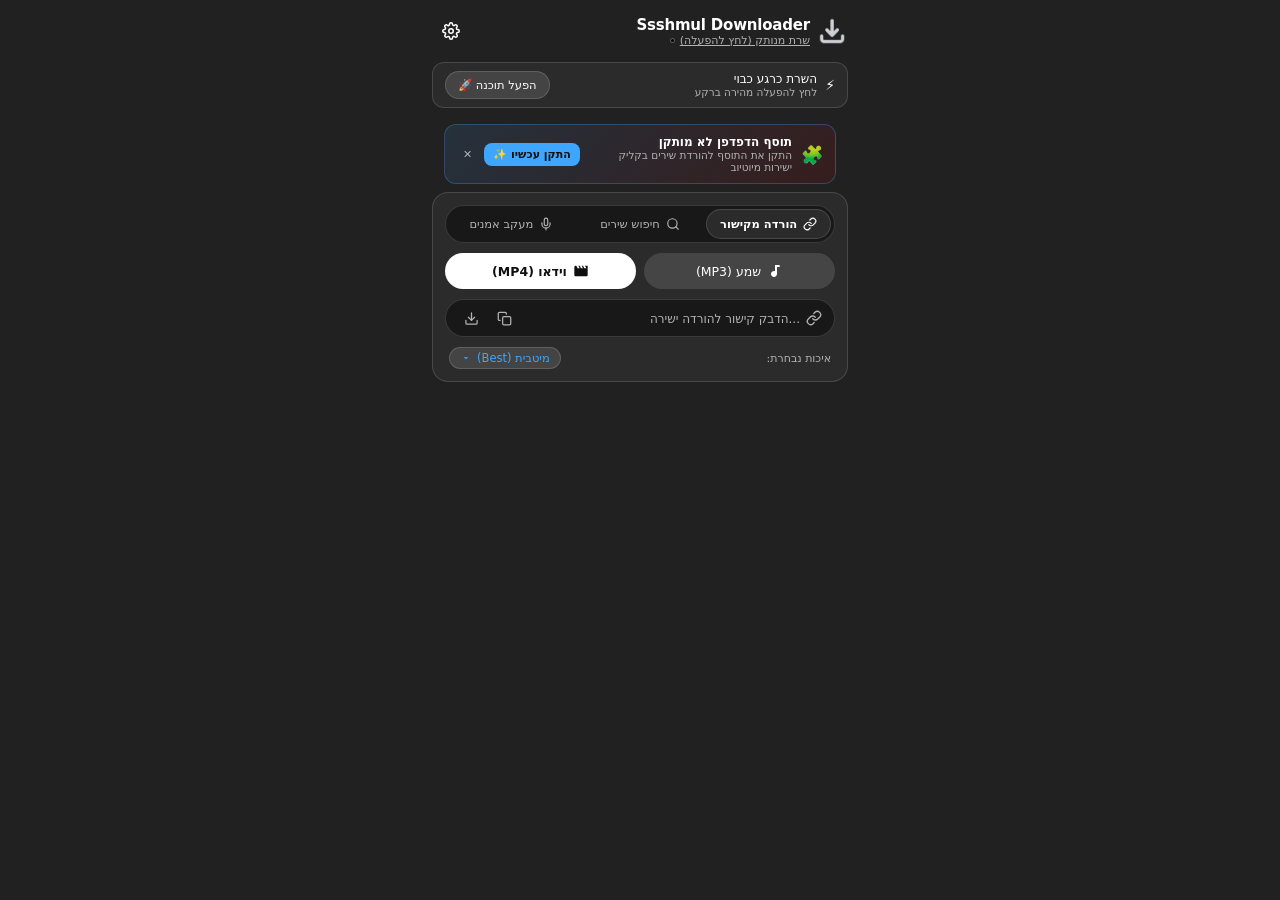
==== extension/index.html @ 863c2cd7 "Release v1.0.0: Self-contained installer, GitHub Actions release automation and auto-updater" ====
<!DOCTYPE html>
<html lang="he" dir="rtl">
<head>
    <meta charset="UTF-8">
    <meta name="viewport" content="width=device-width, initial-scale=1.0">
    <title>Ssshmul Downloader</title>
    <link rel="icon" type="image/png" href="icon.png">
    <link rel="stylesheet" href="popup.css">
    <style>
        body {
            width: 100% !important;
            max-width: 440px;
            margin: 0 auto;
            min-height: 100vh;
            background-color: var(--yt-spec-base-background, #212121);
            color: var(--yt-spec-text-primary, #ffffff);
            overflow-x: hidden;
            display: flex;
            flex-direction: column;
        }
        .popup-container {
            width: 100%;
            flex: 1;
        }
    </style>
    <script>
        // Polyfill chrome.* APIs for standalone desktop app window
        if (typeof window.chrome === 'undefined' || !window.chrome.storage) {
            window.chrome = window.chrome || {};
            window.chrome.storage = {
                local: {
                    get: function(keys, callback) {
                        return new Promise((resolve) => {
                            let result = {};
                            if (Array.isArray(keys)) {
                                keys.forEach(k => {
                                    let val = localStorage.getItem(k);
                                    try { result[k] = JSON.parse(val); } catch(e) { result[k] = val; }
                                });
                            } else if (typeof keys === 'object' && keys !== null) {
                                for (let k in keys) {
                                    let val = localStorage.getItem(k);
                                    if (val !== null) {
                                        try { result[k] = JSON.parse(val); } catch(e) { result[k] = val; }
                                    } else {
                                        result[k] = keys[k];
                                    }
                                }
                            } else if (typeof keys === 'string') {
                                let val = localStorage.getItem(keys);
                                try { result[keys] = JSON.parse(val); } catch(e) { result[keys] = val; }
                            }
                            if (callback) callback(result);
                            resolve(result);
                        });
                    },
                    set: function(items, callback) {
                        return new Promise((resolve) => {
                            for (let k in items) {
                                localStorage.setItem(k, typeof items[k] === 'object' ? JSON.stringify(items[k]) : items[k]);
                            }
                            if (callback) callback();
                            resolve();
                        });
                    }
                }
            };
            window.chrome.runtime = window.chrome.runtime || {
                sendNativeMessage: function(host, msg, cb) {
                    if (cb) cb({ success: true });
                },
                sendMessage: function(msg, cb) {
                    if (cb) cb();
                },
                lastError: null
            };
            window.chrome.tabs = window.chrome.tabs || {
                query: function(q, cb) {
                    if (cb) cb([]);
                    return Promise.resolve([]);
                }
            };
        }
    </script>
</head>
<body>
    <div class="popup-container">
        <!-- Header -->
        <header class="header">
            <div class="brand">
                <img src="icon.png" alt="Logo" class="logo">
                <div class="brand-info">
                    <div class="brand-title-row">
                        <h1 class="title">Ssshmul Downloader</h1>
                    </div>
                    <div id="server-status" class="status-pill offline" title="לחץ להפעלת השרת">
                        <span id="status-text" class="status-text">שרת מנותק (לחץ להפעלה)</span>
                        <span class="status-dot"></span>
                    </div>
                </div>
            </div>
            <div class="header-actions">
                <button id="settings-btn" class="yt-header-icon-btn" title="הגדרות">
                    <svg viewBox="0 0 24 24" width="18" height="18" fill="none" stroke="currentColor" stroke-width="2" stroke-linecap="round" stroke-linejoin="round">
                        <circle cx="12" cy="12" r="3"></circle>
                        <path d="M19.4 15a1.65 1.65 0 0 0 .33 1.82l.06.06a2 2 0 0 1 0 2.83 2 2 0 0 1-2.83 0l-.06-.06a1.65 1.65 0 0 0-1.82-.33 1.65 1.65 0 0 0-1 1.51V21a2 2 0 0 1-2 2 2 2 0 0 1-2-2v-.09A1.65 1.65 0 0 0 9 19.4a1.65 1.65 0 0 0-1.82.33l-.06.06a2 2 0 0 1-2.83 0 2 2 0 0 1 0-2.83l.06-.06a1.65 1.65 0 0 0 .33-1.82 1.65 1.65 0 0 0-1.51-1H3a2 2 0 0 1-2-2 2 2 0 0 1 2-2h.09A1.65 1.65 0 0 0 4.6 9a1.65 1.65 0 0 0-.33-1.82l-.06-.06a2 2 0 0 1 0-2.83 2 2 0 0 1 2.83 0l.06.06a1.65 1.65 0 0 0 1.82.33H9a1.65 1.65 0 0 0 1-1.51V3a2 2 0 0 1 2-2 2 2 0 0 1 2 2v.09a1.65 1.65 0 0 0 1 1.51 1.65 1.65 0 0 0 1.82-.33l.06-.06a2 2 0 0 1 2.83 0 2 2 0 0 1 0 2.83l-.06.06a1.65 1.65 0 0 0-.33 1.82V9a1.65 1.65 0 0 0 1.51 1H21a2 2 0 0 1 2 2 2 2 0 0 1-2 2h-.09a1.65 1.65 0 0 0-1.51 1z"></path>
                    </svg>
                </button>
            </div>
        </header>

        <!-- Offline Alert Banner (Only in Main View) -->
        <div id="server-offline-banner" class="offline-banner">
            <div class="offline-banner-content">
                <span class="offline-icon">⚡</span>
                <div class="offline-text-wrap">
                    <span class="offline-title">השרת כרגע כבוי</span>
                    <span class="offline-desc">לחץ להפעלה מהירה ברקע</span>
                </div>
            </div>
            <button id="start-server-btn" class="start-server-btn">הפעל תוכנה 🚀</button>
        </div>

        <!-- Extension Setup Banner -->
        <div id="extension-promo-banner" class="extension-banner hidden">
            <div class="ext-banner-content">
                <div class="ext-banner-icon">🧩</div>
                <div class="ext-banner-text">
                    <span class="ext-banner-title">תוסף הדפדפן לא מותקן</span>
                    <span class="ext-banner-desc">התקן את התוסף להורדת שירים בקליק ישירות מיוטיוב</span>
                </div>
            </div>
            <div class="ext-banner-actions">
                <button id="open-ext-guide-btn" class="ext-action-btn primary">התקן עכשיו ✨</button>
                <button id="dismiss-ext-banner-btn" class="ext-action-btn secondary" title="סגור">✕</button>
            </div>
        </div>

        <!-- Main View -->
        <div id="main-view" class="view-container">
            <div class="main-card">
                <!-- Mode Selector (Link vs Artist Search) -->
                <div class="mode-tabs">
                    <button id="mode-link" class="mode-tab active">
                        <svg viewBox="0 0 24 24" width="14" height="14" fill="none" stroke="currentColor" stroke-width="2" stroke-linecap="round" stroke-linejoin="round">
                            <path d="M10 13a5 5 0 0 0 7.54.54l3-3a5 5 0 0 0-7.07-7.07l-1.72 1.71"></path>
                            <path d="M14 11a5 5 0 0 0-7.54-.54l-3 3a5 5 0 0 0 7.07 7.07l1.71-1.71"></path>
                        </svg>
                        <span>הורדה מקישור</span>
                    </button>
                    <button id="mode-search" class="mode-tab">
                        <svg viewBox="0 0 24 24" width="14" height="14" fill="none" stroke="currentColor" stroke-width="2" stroke-linecap="round" stroke-linejoin="round">
                            <circle cx="11" cy="11" r="8"></circle>
                            <line x1="21" y1="21" x2="16.65" y2="16.65"></line>
                        </svg>
                        <span>חיפוש שירים</span>
                    </button>
                    <button id="mode-tracking" class="mode-tab">
                        <svg viewBox="0 0 24 24" width="14" height="14" fill="none" stroke="currentColor" stroke-width="2" stroke-linecap="round" stroke-linejoin="round">
                            <path d="M12 2a3 3 0 0 0-3 3v7a3 3 0 0 0 6 0V5a3 3 0 0 0-3-3z"></path>
                            <path d="M19 10v2a7 7 0 0 1-14 0v-2"></path>
                            <line x1="12" y1="19" x2="12" y2="22"></line>
                        </svg>
                        <span>מעקב אמנים</span>
                    </button>
                </div>

                <!-- 1. Format Selector Tabs (YouTube Pill Style) -->
                <div class="format-tabs">
                    <button id="tab-mp3" class="yt-pill-tab" data-type="mp3">
                        <svg viewBox="0 0 24 24" width="16" height="16" fill="currentColor"><path d="M12 3v9.28c-.47-.17-.97-.28-1.5-.28C8.01 12 6 14.01 6 16.5S8.01 21 10.5 21c2.31 0 4.2-1.75 4.45-4H15V6h4V3h-7z"/></svg>
                        <span>שמע (MP3)</span>
                    </button>
                    <button id="tab-mp4" class="yt-pill-tab active" data-type="mp4">
                        <svg viewBox="0 0 24 24" width="16" height="16" fill="currentColor"><path d="M18 4l2 4h-3l-2-4h-2l2 4h-3l-2-4H8l2 4H7L5 4H4c-1.1 0-1.99.9-1.99 2L2 18c0 1.1.9 2 2 2h16c1.1 0 2-.9 2-2V4h-4z"/></svg>
                        <span>וידאו (MP4)</span>
                    </button>
                </div>

                <!-- 2. URL Input Row (Link Mode) -->
                <div id="link-input-section" class="input-group">
                    <div class="input-wrapper">
                        <svg class="input-icon" viewBox="0 0 24 24" width="16" height="16" fill="none" stroke="currentColor" stroke-width="2" stroke-linecap="round" stroke-linejoin="round">
                            <path d="M10 13a5 5 0 0 0 7.54.54l3-3a5 5 0 0 0-7.07-7.07l-1.72 1.71"></path>
                            <path d="M14 11a5 5 0 0 0-7.54-.54l-3 3a5 5 0 0 0 7.07 7.07l1.71-1.71"></path>
                        </svg>
                        <input type="text" id="url-input" placeholder="הדבק קישור להורדה ישירה...">
                        <button id="paste-btn" class="input-btn" title="הדבק מהלוח">
                            <svg viewBox="0 0 24 24" width="15" height="15" fill="none" stroke="currentColor" stroke-width="2" stroke-linecap="round" stroke-linejoin="round">
                                <rect x="9" y="9" width="13" height="13" rx="2" ry="2"></rect>
                                <path d="M5 15H4a2 2 0 0 1-2-2V4a2 2 0 0 1 2-2h9a2 2 0 0 1 2 2v1"></path>
                            </svg>
                        </button>
                        <button id="clear-btn" class="input-btn hidden" title="נקה קישור">✕</button>
                        <button id="add-btn" class="input-btn" title="הורד עכשיו">
                            <svg viewBox="0 0 24 24" width="15" height="15" fill="none" stroke="currentColor" stroke-width="2" stroke-linecap="round" stroke-linejoin="round">
                                <path d="M21 15v4a2 2 0 0 1-2 2H5a2 2 0 0 1-2-2v-4"></path>
                                <polyline points="7 10 12 15 17 10"></polyline>
                                <line x1="12" y1="15" x2="12" y2="3"></line>
                            </svg>
                        </button>
                    </div>
                </div>

                <!-- 2.1 Artist Search Section (Search Mode) -->
                <div id="artist-search-section" class="artist-search-box hidden">
                    <!-- Search Count & Options Row -->
                    <div class="search-options-row">
                        <span class="search-opt-label">כמות שירים:</span>
                        <div class="count-selector-group">
                            <div class="count-chips">
                                <button class="count-chip" data-count="5">5</button>
                                <button class="count-chip active" data-count="10">10</button>
                                <button class="count-chip" data-count="20">20</button>
                                <button class="count-chip" data-count="30">30</button>
                                <button class="count-chip" data-count="all">הכל</button>
                            </div>
                            <div class="custom-count-wrapper" title="הזן כמות מותאמת אישית">
                                <span class="custom-count-label">מותאם:</span>
                                <input type="number" id="custom-count-input" min="1" max="100" placeholder="10" class="custom-count-input">
                            </div>
                        </div>
                    </div>

                    <div class="input-wrapper search-input-wrapper">
                        <svg class="input-icon" viewBox="0 0 24 24" width="16" height="16" fill="none" stroke="currentColor" stroke-width="2" stroke-linecap="round" stroke-linejoin="round">
                            <circle cx="11" cy="11" r="8"></circle>
                            <line x1="21" y1="21" x2="16.65" y2="16.65"></line>
                        </svg>
                        <input type="text" id="artist-query-input" placeholder="הקלד שם אמן או שיר...">
                        <button id="artist-clear-btn" class="input-btn hidden" title="נקה חיפוש">✕</button>
                        <button id="artist-search-btn" class="search-submit-btn" title="חפש שירים">
                            <span>חפש</span>
                            <svg viewBox="0 0 24 24" width="14" height="14" fill="none" stroke="currentColor" stroke-width="2.5" stroke-linecap="round" stroke-linejoin="round">
                                <circle cx="11" cy="11" r="8"></circle>
                                <line x1="21" y1="21" x2="16.65" y2="16.65"></line>
                            </svg>
                        </button>
                    </div>

                    <!-- Search Results Area -->
                    <div id="search-results-section" class="search-results-section hidden">
                        <div class="results-header">
                            <div class="results-title-row">
                                <label class="select-all-label">
                                    <input type="checkbox" id="select-all-results" checked>
                                    <span>סמן הכל</span>
                                </label>
                                <span id="results-count-badge" class="playlist-count-badge">0</span>
                            </div>
                            <button id="add-selected-btn" class="yt-action-pill download-all">
                                <svg viewBox="0 0 24 24" width="13" height="13" fill="none" stroke="currentColor" stroke-width="2.5" stroke-linecap="round" stroke-linejoin="round"><path d="M12 5v14M5 12h14"/></svg>
                                <span>הוסף נבחרים לרשימה</span>
                            </button>
                        </div>
                        <div id="search-results-list" class="search-results-list">
                            <!-- Search result items injected dynamically -->
                        </div>
                    </div>
                </div>

                <!-- 2.2 Artist Tracking Input (Tracking Mode) -->
                <div id="artist-tracking-input-section" class="artist-tracking-input-box hidden">
                    <div class="input-wrapper search-input-wrapper">
                        <svg class="input-icon" viewBox="0 0 24 24" width="16" height="16" fill="none" stroke="currentColor" stroke-width="2" stroke-linecap="round" stroke-linejoin="round">
                            <path d="M16 21v-2a4 4 0 0 0-4-4H6a4 4 0 0 0-4 4v2"></path>
                            <circle cx="9" cy="7" r="4"></circle>
                            <line x1="19" y1="8" x2="19" y2="14"></line>
                            <line x1="22" y1="11" x2="16" y2="11"></line>
                        </svg>
                        <input type="text" id="track-artist-input" placeholder="הכנס קישור לערוץ, שם אמן או מזהה @...">
                        <button id="track-artist-btn" class="search-submit-btn" title="הוסף אמן למעקב">
                            <span>הוסף למעקב</span>
                            <svg viewBox="0 0 24 24" width="14" height="14" fill="none" stroke="currentColor" stroke-width="2.5" stroke-linecap="round" stroke-linejoin="round">
                                <line x1="12" y1="5" x2="12" y2="19"></line>
                                <line x1="5" y1="12" x2="19" y2="12"></line>
                            </svg>
                        </button>
                    </div>
                </div>

                <!-- 3. Selected Quality Quick Indicator -->
                <div class="quality-indicator-row">
                    <span class="quality-label">איכות נבחרת:</span>
                    <button type="button" id="current-quality-badge" class="current-quality-badge" title="לחץ לשינוי איכות ופורמט (נשמר כברירת מחדל)">
                        <span id="current-quality-badge-text">איכות גבוהה</span>
                        <svg class="badge-arrow-icon" viewBox="0 0 24 24" width="12" height="12" fill="currentColor">
                            <path d="M7 10l5 5 5-5z"/>
                        </svg>
                    </button>
                </div>

                <!-- 4. Media Preview (If detected) -->
                <div id="media-preview" class="media-preview hidden">
                    <div class="media-thumb-wrapper">
                        <img id="media-thumb" src="" alt="Thumbnail">
                    </div>
                    <div class="media-info">
                        <span id="media-title" class="media-title">טוען פרטים...</span>
                        <span id="media-domain" class="media-domain">YouTube</span>
                    </div>
                </div>

                <!-- 5. Playlist Section -->
                <div id="playlist-section" class="playlist-section hidden">
                    <div class="playlist-header">
                        <div class="playlist-title-row">
                            <span class="playlist-title">רשימת הורדה</span>
                            <span id="playlist-count-badge" class="playlist-count-badge">0</span>
                        </div>
                        <div class="playlist-actions">
                            <button id="download-all-btn" class="yt-action-pill download-all">
                                <svg viewBox="0 0 24 24" width="14" height="14" fill="currentColor"><path d="M19 9h-4V3H9v6H5l7 7 7-7zM5 18v2h14v-2H5z"/></svg>
                                <span>הורד הכל</span>
                            </button>
                            <button id="remove-all-btn" class="yt-action-pill remove-all">
                                <span>הסר הכל</span>
                            </button>
                        </div>
                    </div>
                    <div id="playlist-list" class="playlist-list">
                        <!-- Playlist items injected via JS -->
                    </div>
                </div>
            </div>

            <!-- Tracked Artists Section (Separate Card / Element) -->
            <div id="artist-tracking-section" class="tracked-artists-section hidden">
                <!-- Smart Deduplication Info Banner -->
                <div id="dedup-info-badge" class="dedup-info-badge">
                    <span class="dedup-icon">✨</span>
                    <div class="dedup-text">
                        <strong>מנגנון מניעת כפילויות חכם פעיל:</strong>
                        <span>מוריד את גרסת השיר הרשמית בלבד (Audio / Topic) ומונע הורדת קליפים כפולים!</span>
                    </div>
                    <button id="close-dedup-badge-btn" class="dedup-close-btn" title="סגור הודעה" type="button" aria-label="סגור">
                        <svg viewBox="0 0 24 24" width="14" height="14" fill="none" stroke="currentColor" stroke-width="2" stroke-linecap="round" stroke-linejoin="round">
                            <line x1="18" y1="6" x2="6" y2="18"></line>
                            <line x1="6" y1="6" x2="18" y2="18"></line>
                        </svg>
                    </button>
                </div>

                <!-- Tracking Header & Global Actions -->
                <div class="tracking-actions-bar">
                    <div class="tracking-actions-left">
                        <button id="scan-all-artists-btn" class="yt-action-pill scan-all-pill" title="סרוק עכשיו את כל האמנים במעקב">
                            <svg viewBox="0 0 24 24" width="13" height="13" fill="currentColor">
                                <path d="M12 4V1L8 5l4 4V6c3.31 0 6 2.69 6 6 0 1.01-.25 1.97-.7 2.8l1.46 1.46A7.93 7.93 0 0 0 20 12c0-4.42-3.58-8-8-8zm0 14c-3.31 0-6-2.69-6-6 0-1.01.25-1.97.7-2.8L5.24 7.74A7.93 7.93 0 0 0 4 12c0 4.42 3.58 8 8 8v3l4-4-4-4v3z"/>
                            </svg>
                            <span>סרוק הכל עכשיו</span>
                        </button>
                        <div id="tracking-download-indicator" class="tracking-download-indicator hidden" title="הורדות פעילות מתבצעות כעת ברקע - לחץ לצפייה">
                            <div class="tracking-indicator-icon-wrap">
                                <span class="indicator-pulse-ring"></span>
                                <svg class="tracking-indicator-icon" viewBox="0 0 24 24" width="13" height="13" fill="none" stroke="currentColor" stroke-width="2.5" stroke-linecap="round" stroke-linejoin="round">
                                    <path d="M12 3v13M6 11l6 6 6-6"/>
                                    <path d="M4 19h16"/>
                                </svg>
                            </div>
                            <div class="tracking-indicator-content">
                                <span id="tracking-download-text" class="tracking-indicator-title">מוריד ברקע...</span>
                            </div>
                        </div>
                    </div>
                    <span id="tracked-artists-count-badge" class="playlist-count-badge">0 אמנים</span>
                </div>

                <!-- Scan Progress Alert -->
                <div id="scan-status-alert" class="scan-status-banner hidden">
                    <span class="spinner-dot"></span>
                    <span id="scan-status-text">סורק אמנים...</span>
                </div>

                <!-- List of Tracked Artists -->
                <div id="tracked-artists-list" class="tracked-artists-list">
                    <div class="empty-artists-state">
                        <p>עדיין לא הוגדרו אמנים למעקב.</p>
                        <span>הזן למעלה קישור או שם אמן כדי לעקוב ולהוריד אוטומטית שירים חדשים!</span>
                    </div>
                </div>
            </div>

            <!-- Active Downloads List -->
            <div id="downloads-section" class="downloads-section hidden">
                <div class="section-header">
                    <div class="playlist-title-row">
                        <span class="section-title">הורדות פעילות</span>
                        <span id="active-count-badge" class="count-badge">0</span>
                    </div>
                    <div class="playlist-actions">
                        <button id="toggle-all-pause-btn" class="yt-action-pill" title="השהה את כל ההורדות שבתור">
                            <span class="toggle-all-icon">⏸</span>
                            <span class="toggle-all-text">השהה הכל</span>
                        </button>
                        <button id="cancel-all-downloads-btn" class="yt-action-pill remove-all" title="בטל את כל ההורדות שבתור">
                            <span>בטל הכל</span>
                        </button>
                    </div>
                </div>
                <div id="active-downloads-list" class="downloads-list">
                    <!-- Live items injected via JS -->
                </div>
            </div>
        </div>

        <!-- Settings View -->
        <div id="settings-view" class="settings-view hidden">
            <div class="settings-header">
                <div class="settings-title-row">
                    <svg viewBox="0 0 24 24" width="18" height="18" fill="none" stroke="currentColor" stroke-width="2" stroke-linecap="round" stroke-linejoin="round">
                        <circle cx="12" cy="12" r="3"></circle>
                        <path d="M19.4 15a1.65 1.65 0 0 0 .33 1.82l.06.06a2 2 0 0 1 0 2.83 2 2 0 0 1-2.83 0l-.06-.06a1.65 1.65 0 0 0-1.82-.33 1.65 1.65 0 0 0-1 1.51V21a2 2 0 0 1-2 2 2 2 0 0 1-2-2v-.09A1.65 1.65 0 0 0 9 19.4a1.65 1.65 0 0 0-1.82.33l-.06.06a2 2 0 0 1-2.83 0 2 2 0 0 1 0-2.83l.06-.06a1.65 1.65 0 0 0 .33-1.82 1.65 1.65 0 0 0-1.51-1H3a2 2 0 0 1-2-2 2 2 0 0 1 2-2h.09A1.65 1.65 0 0 0 4.6 9a1.65 1.65 0 0 0-.33-1.82l-.06-.06a2 2 0 0 1 0-2.83 2 2 0 0 1 2.83 0l.06.06a1.65 1.65 0 0 0 1.82.33H9a1.65 1.65 0 0 0 1-1.51V3a2 2 0 0 1 2-2 2 2 0 0 1 2 2v.09a1.65 1.65 0 0 0 1 1.51 1.65 1.65 0 0 0 1.82-.33l.06-.06a2 2 0 0 1 2.83 0 2 2 0 0 1 0 2.83l-.06.06a1.65 1.65 0 0 0-.33 1.82V9a1.65 1.65 0 0 0 1.51 1H21a2 2 0 0 1 2 2 2 2 0 0 1-2 2h-.09a1.65 1.65 0 0 0-1.51 1z"></path>
                    </svg>
                    <h2>הגדרות</h2>
                </div>
            </div>

            <!-- Theme Setting -->
            <div class="settings-card">
                <h3 class="settings-group-title">🎨 ערכת נושא ומראה</h3>
                <div id="theme-options" class="quality-chips-grid" style="grid-template-columns: 1fr 1fr 1fr;">
                    <button class="chip active" data-theme-val="dark"><svg width="14" height="14" viewBox="0 0 24 24" fill="none" stroke="currentColor" stroke-width="2" stroke-linecap="round" stroke-linejoin="round" style="vertical-align:-2px;margin-inline-end:4px"><path d="M21 12.79A9 9 0 1 1 11.21 3 7 7 0 0 0 21 12.79z"></path></svg>כהה</button>
                    <button class="chip" data-theme-val="light"><svg width="14" height="14" viewBox="0 0 24 24" fill="none" stroke="currentColor" stroke-width="2" stroke-linecap="round" stroke-linejoin="round" style="vertical-align:-2px;margin-inline-end:4px"><circle cx="12" cy="12" r="5"></circle><line x1="12" y1="1" x2="12" y2="3"></line><line x1="12" y1="21" x2="12" y2="23"></line><line x1="4.22" y1="4.22" x2="5.64" y2="5.64"></line><line x1="18.36" y1="18.36" x2="19.78" y2="19.78"></line><line x1="1" y1="12" x2="3" y2="12"></line><line x1="21" y1="12" x2="23" y2="12"></line><line x1="4.22" y1="19.78" x2="5.64" y2="18.36"></line><line x1="18.36" y1="5.64" x2="19.78" y2="4.22"></line></svg>בהיר</button>
                    <button class="chip" data-theme-val="system"><svg width="14" height="14" viewBox="0 0 24 24" fill="none" stroke="currentColor" stroke-width="2" stroke-linecap="round" stroke-linejoin="round" style="vertical-align:-2px;margin-inline-end:4px"><rect x="2" y="3" width="20" height="14" rx="2" ry="2"></rect><line x1="8" y1="21" x2="16" y2="21"></line><line x1="12" y1="17" x2="12" y2="21"></line></svg>מערכת</button>
                </div>
            </div>

            <!-- Save Location Setting -->
            <div class="settings-card">
                <h3 class="settings-group-title">📁 מיקום שמירת קבצים</h3>
                <div class="download-path-group">
                    <input type="text" id="save-path-input" class="yt-text-input" placeholder="נתיב תיקיית שמירה (לדוגמה: C:\Downloads)">
                    <button id="browse-save-path-btn" class="yt-mini-btn" title="בחר תיקייה באמצעות סייר הקבצים">בחר 📁</button>
                    <button id="reset-path-btn" class="yt-mini-btn" title="שחזר לברירת מחדל של התוכנה">ברירת מחדל</button>
                </div>
            </div>

            <!-- Audio Quality Settings -->
            <div class="settings-card">
                <h3 class="settings-group-title">🎵 איכות ברירת מחדל לשמע (MP3)</h3>
                <div id="mp3-qualities" class="quality-chips-grid">
                    <button class="chip active" data-format="mp3_high" data-type="mp3">איכות גבוהה</button>
                    <button class="chip" data-format="mp3_medium" data-type="mp3">איכות רגילה</button>
                    <button class="chip" data-format="raw_audio" data-type="mp3">שמע מקורי (Raw)</button>
                </div>
            </div>

            <!-- Clean Audio / Studio Version Setting -->
            <div class="settings-card">
                <h3 class="settings-group-title">🎧 דיוק שמע (גרסת אולפן / Topic)</h3>
                <div class="setting-row">
                    <div class="setting-text">
                        <span class="setting-name">העדף גרסת שיר נקייה (Studio Audio)</span>
                        <span class="setting-desc">מאתר ומוריד אוטומטית שיר מקורי ללא קטעי פתיח ודיבור של קליפים</span>
                    </div>
                    <label class="switch">
                        <input type="checkbox" id="clean-audio-toggle" checked>
                        <span class="slider"></span>
                    </label>
                </div>
            </div>

            <!-- Video Quality Settings -->
            <div class="settings-card">
                <h3 class="settings-group-title">🎬 איכות ברירת מחדל לוידאו (MP4)</h3>
                <div id="mp4-qualities" class="quality-chips-grid">
                    <button class="chip active" data-format="bestvideo[ext=mp4]+bestaudio[ext=m4a]/best[ext=mp4]/best" data-type="mp4">מיטבית (Best)</button>
                    <button class="chip" data-format="bestvideo[height<=1080][ext=mp4]+bestaudio[ext=m4a]/best[height<=1080]" data-type="mp4">1080p Full HD</button>
                    <button class="chip" data-format="bestvideo[height<=720][ext=mp4]+bestaudio[ext=m4a]/best[height<=720]" data-type="mp4">720p HD</button>
                    <button class="chip" data-format="bestvideo[height<=480][ext=mp4]+bestaudio[ext=m4a]/best[height<=480]" data-type="mp4">480p SD</button>
                </div>
            </div>

            <!-- Subtitles Settings -->
            <div class="settings-card">
                <h3 class="settings-group-title">📝 הורדת כתוביות (לשירים ולווידאו)</h3>
                <div class="setting-row">
                    <div class="setting-text">
                        <span class="setting-name">הורד כתוביות אוטומטית</span>
                        <span class="setting-desc">הורד קובץ כתוביות אם קיים ביוטיוב</span>
                    </div>
                    <label class="switch">
                        <input type="checkbox" id="subs-toggle">
                        <span class="slider"></span>
                    </label>
                </div>
                
                <div id="subs-sub-options" class="subs-sub-options hidden" style="margin-top: 12px; border-top: 1px solid var(--border-color, rgba(255,255,255,0.08)); padding-top: 10px;">
                    <div style="margin-bottom: 10px;">
                        <span class="setting-desc" style="display: block; margin-bottom: 6px; font-weight: 500;">שפת כתוביות מועדפת:</span>
                        <div id="subs-lang-chips" class="quality-chips-grid" style="grid-template-columns: 1fr 1fr 1fr;">
                            <button class="chip active" data-lang="he">🇮🇱 עברית</button>
                            <button class="chip" data-lang="en">🇬🇧 אנגלית</button>
                            <button class="chip" data-lang="he,en">🌐 עברית + אנגלית</button>
                        </div>
                    </div>

                    <div>
                        <span class="setting-desc" style="display: block; margin-bottom: 6px; font-weight: 500;">אופן שמירת הכתוביות:</span>
                        <div id="subs-type-chips" class="quality-chips-grid" style="grid-template-columns: 1fr 1fr;">
                            <button class="chip active" data-type-opt="separate">📄 קובץ נפרד (SRT)</button>
                            <button class="chip" data-type-opt="embed">🎬 מוטמע בקובץ</button>
                        </div>
                    </div>
                </div>
            </div>

            <!-- Tag/Metadata Settings -->
            <div class="settings-card">
                <h3 class="settings-group-title">🏷️ הגדרות תגיות מטאדאטה</h3>
                <div class="setting-row">
                    <div class="setting-text">
                        <span class="setting-name">הגדרות תגיות מותאמות</span>
                        <span class="setting-desc">בחר מאיפה לקחת את הנתונים לכל שדה מטאדאטה בקובץ</span>
                    </div>
                    <label class="switch">
                        <input type="checkbox" id="custom-tags-toggle">
                        <span class="slider"></span>
                    </label>
                </div>

                <div id="tags-sub-options" class="tags-sub-options hidden" style="margin-top: 12px; border-top: 1px solid var(--border-color, rgba(255,255,255,0.08)); padding-top: 10px;">
                    <!-- Artist -->
                    <div class="tag-field-row">
                        <div class="tag-field-label">
                            <span class="tag-field-icon">🎤</span>
                            <span>אמן (Artist)</span>
                        </div>
                        <select id="tag-artist-select" class="tag-select">
                            <option value="auto">אוטומטי (מיוטיוב)</option>
                            <option value="channel">שם הערוץ</option>
                            <option value="none">ללא (ריק)</option>
                        </select>
                    </div>
                    <!-- Album -->
                    <div class="tag-field-row">
                        <div class="tag-field-label">
                            <span class="tag-field-icon">💿</span>
                            <span>אלבום (Album)</span>
                        </div>
                        <select id="tag-album-select" class="tag-select">
                            <option value="auto">אוטומטי (מיוטיוב)</option>
                            <option value="channel">שם הערוץ</option>
                            <option value="title">כותרת הסרטון</option>
                            <option value="none">ללא (ריק)</option>
                        </select>
                    </div>
                    <!-- Year -->
                    <div class="tag-field-row">
                        <div class="tag-field-label">
                            <span class="tag-field-icon">📅</span>
                            <span>שנה (Year)</span>
                        </div>
                        <select id="tag-year-select" class="tag-select">
                            <option value="auto">אוטומטי (מיוטיוב)</option>
                            <option value="upload_year">שנת העלאה</option>
                            <option value="none">ללא (ריק)</option>
                        </select>
                    </div>
                    <!-- Comment -->
                    <div class="tag-field-row">
                        <div class="tag-field-label">
                            <span class="tag-field-icon">💬</span>
                            <span>הערה (Comment)</span>
                        </div>
                        <select id="tag-comment-select" class="tag-select">
                            <option value="auto">אוטומטי (מיוטיוב)</option>
                            <option value="description">תיאור הסרטון</option>
                            <option value="url">כתובת URL</option>
                            <option value="none">ללא (ריק)</option>
                        </select>
                    </div>
                </div>
            </div>

            <!-- Extension Configuration & Status -->
            <div class="settings-card">
                <h3 class="settings-group-title">🧩 תוסף דפדפן (Chrome / Edge / Brave)</h3>
                
                <div class="setting-row">
                    <div class="setting-text">
                        <span class="setting-name">סטטוס חיבור תוסף הדפדפן</span>
                        <span id="ext-status-desc" class="setting-desc">בודק סטטוס תוסף...</span>
                    </div>
                    <span id="ext-status-badge" class="status-pill offline">
                        <span id="ext-status-badge-text">לא זוהה</span>
                        <span class="status-dot"></span>
                    </span>
                </div>

                <div style="display: flex; gap: 8px; margin-top: 10px;">
                    <button id="settings-install-ext-btn" class="yt-mini-btn" style="flex: 1; justify-content: center; padding: 7px 10px; background: var(--yt-spec-badge-chip-background-hover); border-color: rgba(255,255,255,0.15);">
                        <span>📖 מדריך התקנה מהיר</span>
                    </button>
                    <button id="settings-open-ext-folder-btn" class="yt-mini-btn" style="flex: 1; justify-content: center; padding: 7px 10px;">
                        <span>📁 פתח תיקיית תוסף</span>
                    </button>
                </div>

                <div class="setting-row" style="margin-top: 12px; border-top: 1px solid var(--border-color, rgba(255,255,255,0.08)); padding-top: 10px;">
                    <div class="setting-text">
                        <span class="setting-name">כפתור צף באתרים כלליים</span>
                        <span class="setting-desc">הצג כפתור הורדה בנגני מדיה חיצוניים</span>
                    </div>
                    <label class="switch">
                        <input type="checkbox" id="generic-btn-toggle">
                        <span class="slider"></span>
                    </label>
                </div>
            </div>

            <!-- YouTube Cookies Management Card -->
            <div class="settings-card">
                <h3 class="settings-group-title">🍪 ניהול עוגיות ואימות יוטיוב (Cookies)</h3>
                
                <div class="setting-row">
                    <div class="setting-text">
                        <span class="setting-name">סנכרון עוגיות יוטיוב</span>
                        <span class="setting-desc">משמש למעקף חסימות בוטים, הורדת תכנים מוגבלים ומעקב אמנים חלק</span>
                    </div>
                </div>

                <div style="display: flex; gap: 8px; margin-top: 10px;">
                    <button id="sync-cookies-btn" class="yt-mini-btn" style="flex: 1; justify-content: center; padding: 7px 10px; background: var(--yt-spec-badge-chip-background-hover); border-color: rgba(255,255,255,0.15);" title="שואב עוגיות עדכניות מחשבון היוטיוב המחובר בדפדפן">
                        <span>🔄 רענן עוגיות מהדפדפן</span>
                    </button>
                    <button id="clear-cookies-btn" class="yt-mini-btn" style="flex: 1; justify-content: center; padding: 7px 10px;" title="מוחק עוגיות ישנות/פגומות שנשמרו במחשב">
                        <span>🗑️ נקה עוגיות שמורות</span>
                    </button>
                </div>
            </div>

            <!-- Artist Tracking Settings -->
            <div class="settings-card">
                <h3 class="settings-group-title">🧑‍🎤 הגדרות מעקב אמנים</h3>
                
                <div class="setting-row">
                    <div class="setting-text">
                        <span class="setting-name">📁 תיקיית שמירה ייעודית למעקב אמנים</span>
                        <span class="setting-desc">השירים יישמרו אוטומטית בתוך תיקיית משנה הנושאת את שם האמן</span>
                    </div>
                </div>
                <div class="download-path-group" style="margin-top: 8px;">
                    <input type="text" id="artist-tracker-path-input" class="yt-text-input" placeholder="נתיב תיקיית מעקב אמנים (ברירת מחדל: Downloads\SsshmulMusic\מעקב אמנים)">
                    <button id="browse-artist-tracker-path-btn" class="yt-mini-btn" title="בחר תיקייה באמצעות סייר הקבצים">בחר 📁</button>
                    <button id="reset-artist-tracker-path-btn" class="yt-mini-btn" title="שחזר לברירת מחדל">ברירת מחדל</button>
                </div>

                <div class="setting-row" style="margin-top: 14px;">
                    <div class="setting-text">
                        <span class="setting-name">תדירות בדיקה אוטומטית ברקע</span>
                        <span class="setting-desc">בדיקת שירים חדשים שהועלו על ידי האמנים</span>
                    </div>
                </div>
                <div id="artist-scan-interval-chips" class="quality-chips-grid" style="margin-top: 8px; grid-template-columns: 1fr 1fr 1fr;">
                    <button class="chip" data-interval="3">כל 3 שעות</button>
                    <button class="chip active" data-interval="6">כל 6 שעות</button>
                    <button class="chip" data-interval="12">כל 12 שעות</button>
                    <button class="chip" data-interval="24">כל 24 שעות</button>
                    <button class="chip" data-interval="0">ידני בלבד</button>
                </div>
            </div>

            <!-- App Updates Card -->
            <div class="settings-card">
                <h3 class="settings-group-title">🔄 עדכוני תוכנה וגרסה</h3>
                <div class="setting-row">
                    <div class="setting-text">
                        <span class="setting-name">גרסה נוכחית: <strong id="current-app-version-text">1.0.0</strong></span>
                        <span id="update-status-desc" class="setting-desc">בדוק אם יש עדכון חדש ב-GitHub</span>
                    </div>
                    <button id="check-updates-btn" class="yt-mini-btn" style="padding: 7px 14px;" title="בדוק עדכונים עכשיו">
                        <span>🔍 בדוק עדכונים</span>
                    </button>
                </div>

                <div id="update-action-container" class="hidden" style="margin-top: 12px; border-top: 1px solid var(--border-color, rgba(255,255,255,0.08)); padding-top: 10px;">
                    <div style="display: flex; justify-content: space-between; align-items: center; margin-bottom: 8px;">
                        <div>
                            <span id="update-badge-text" style="color: #10b981; font-weight: 600;">✨ גרסה חדשה זמינה: <span id="latest-version-text"></span></span>
                            <div id="update-release-notes" style="font-size: 11px; opacity: 0.8; margin-top: 4px; max-height: 80px; overflow-y: auto;"></div>
                        </div>
                        <button id="install-update-btn" class="yt-mini-btn" style="background: #10b981; color: #fff; font-weight: 600; padding: 8px 16px;">
                            <span>📥 עדכן והתקן עכשיו</span>
                        </button>
                    </div>
                    
                    <div id="update-progress-bar-container" class="hidden" style="margin-top: 8px;">
                        <div style="display: flex; justify-content: space-between; font-size: 11px; margin-bottom: 4px;">
                            <span>מוריד עדכון...</span>
                            <span id="update-percent-text">0%</span>
                        </div>
                        <div class="progress-bar-track" style="height: 6px; background: rgba(255,255,255,0.1); border-radius: 3px; overflow: hidden;">
                            <div id="update-progress-fill" style="width: 0%; height: 100%; background: #10b981; transition: width 0.2s;"></div>
                        </div>
                    </div>
                </div>
            </div>

            <!-- Server Control Card -->
            <div class="settings-card">
                <h3 class="settings-group-title">🖥️ ניהול שרת והפעלה</h3>
                <div class="setting-row">
                    <div class="setting-text">
                        <span class="setting-name">עצירת שרת ההורדות</span>
                        <span class="setting-desc">סגירת תהליך השרת שרץ ברקע במחשב</span>
                    </div>
                    <button id="stop-server-settings-btn" class="yt-danger-btn" title="עצור את השרת">
                        <svg viewBox="0 0 24 24" width="14" height="14" fill="currentColor"><path d="M6 6h12v12H6z"/></svg>
                        <span>עצור שרת</span>
                    </button>
                </div>
            </div>
        </div>
    </div>

    <!-- Quality Selector Modal / Dropdown -->
    <div id="quality-modal-overlay" class="modal-overlay hidden">
        <div class="quality-modal-content">
            <div class="modal-header">
                <div class="modal-title-row">
                    <svg viewBox="0 0 24 24" width="16" height="16" fill="currentColor"><path d="M12 3v9.28c-.47-.17-.97-.28-1.5-.28C8.01 12 6 14.01 6 16.5S8.01 21 10.5 21c2.31 0 4.2-1.75 4.45-4H15V6h4V3h-7z"/></svg>
                    <h3>בחירת פורמט ואיכות הורדה</h3>
                </div>
                <button id="close-quality-modal-btn" class="modal-close-btn" title="סגור">✕</button>
            </div>
            
            <div class="modal-body">
                <!-- Modal Format Switcher -->
                <div class="modal-format-tabs">
                    <button id="modal-tab-mp3" class="modal-tab active" data-type="mp3">
                        <svg viewBox="0 0 24 24" width="15" height="15" fill="currentColor"><path d="M12 3v9.28c-.47-.17-.97-.28-1.5-.28C8.01 12 6 14.01 6 16.5S8.01 21 10.5 21c2.31 0 4.2-1.75 4.45-4H15V6h4V3h-7z"/></svg>
                        <span>שמע (MP3)</span>
                    </button>
                    <button id="modal-tab-mp4" class="modal-tab" data-type="mp4">
                        <svg viewBox="0 0 24 24" width="15" height="15" fill="currentColor"><path d="M18 4l2 4h-3l-2-4h-2l2 4h-3l-2-4H8l2 4H7L5 4H4c-1.1 0-1.99.9-1.99 2L2 18c0 1.1.9 2 2 2h16c1.1 0 2-.9 2-2V4h-4z"/></svg>
                        <span>וידאו (MP4)</span>
                    </button>
                </div>

                <!-- MP3 Quality Options -->
                <div id="modal-mp3-options" class="modal-quality-group">
                    <span class="modal-opt-label">רמת איכות שמע:</span>
                    <div class="quality-options-list">
                        <button class="quality-option-btn active" data-type="mp3" data-format="mp3_high">
                            <div class="opt-main">
                                <span class="opt-title">איכות גבוהה (320kbps)</span>
                                <span class="opt-desc">האיכות המקסימלית המומלצת להאזנה</span>
                            </div>
                            <span class="opt-check">✓</span>
                        </button>
                        <button class="quality-option-btn" data-type="mp3" data-format="mp3_medium">
                            <div class="opt-main">
                                <span class="opt-title">איכות רגילה (192kbps)</span>
                                <span class="opt-desc">קובץ קל ומהיר להורדה</span>
                            </div>
                            <span class="opt-check">✓</span>
                        </button>
                        <button class="quality-option-btn" data-type="mp3" data-format="raw_audio">
                            <div class="opt-main">
                                <span class="opt-title">שמע מקורי (Raw Audio)</span>
                                <span class="opt-desc">ללא המרה נוספת (M4A / Opus)</span>
                            </div>
                            <span class="opt-check">✓</span>
                        </button>
                    </div>
                </div>

                <!-- MP4 Quality Options -->
                <div id="modal-mp4-options" class="modal-quality-group hidden">
                    <span class="modal-opt-label">רמת איכות וידאו:</span>
                    <div class="quality-options-list">
                        <button class="quality-option-btn active" data-type="mp4" data-format="bestvideo[ext=mp4]+bestaudio[ext=m4a]/best[ext=mp4]/best">
                            <div class="opt-main">
                                <span class="opt-title">מיטבית (Best / 4K / 2K)</span>
                                <span class="opt-desc">האיכות הגבוהה ביותר שקיימת לסרטון</span>
                            </div>
                            <span class="opt-check">✓</span>
                        </button>
                        <button class="quality-option-btn" data-type="mp4" data-format="bestvideo[height<=1080][ext=mp4]+bestaudio[ext=m4a]/best[height<=1080]">
                            <div class="opt-main">
                                <span class="opt-title">1080p Full HD</span>
                                <span class="opt-desc">איכות חדה ומצוינת למסכי מחשב וטלוויזיה</span>
                            </div>
                            <span class="opt-check">✓</span>
                        </button>
                        <button class="quality-option-btn" data-type="mp4" data-format="bestvideo[height<=720][ext=mp4]+bestaudio[ext=m4a]/best[height<=720]">
                            <div class="opt-main">
                                <span class="opt-title">720p HD</span>
                                <span class="opt-desc">איכות גבוהה במשקל קובץ בינוני</span>
                            </div>
                            <span class="opt-check">✓</span>
                        </button>
                        <button class="quality-option-btn" data-type="mp4" data-format="bestvideo[height<=480][ext=mp4]+bestaudio[ext=m4a]/best[height<=480]">
                            <div class="opt-main">
                                <span class="opt-title">480p SD</span>
                                <span class="opt-desc">קובץ קל וחסכוני במקום</span>
                            </div>
                            <span class="opt-check">✓</span>
                        </button>
                    </div>
                </div>
            </div>

            <div class="modal-footer">
                <span class="modal-footer-hint">✨ הבחירה נשמרת אוטומטית כברירת מחדל</span>
            </div>
        </div>
    </div>

    <!-- Extension Installation Guide Modal -->
    <div id="ext-guide-modal-overlay" class="modal-overlay hidden">
        <div class="modal-card ext-guide-card">
            <div class="modal-header">
                <div class="modal-title-wrap">
                    <span class="modal-badge-icon">🧩</span>
                    <h2 class="modal-title">התקנת תוסף הדפדפן</h2>
                </div>
                <button id="close-ext-guide-modal-btn" class="modal-close-btn" title="סגור">✕</button>
            </div>

            <div class="ext-guide-body">
                <p class="ext-guide-intro">התוסף מוסיף כפתורי הורדה מהירים ישירות מתחת לכל שיר ווידאו ביוטיוב! ההתקנה לוקחת פחות מדקה:</p>
                
                <div class="ext-steps-list">
                    <div class="ext-step-item">
                        <div class="step-number">1</div>
                        <div class="step-content">
                            <span class="step-title">פתח את דף התוספים בדפדפן</span>
                            <span class="step-desc">הדבק בשורת הכתובות בדפדפן: <code id="copy-ext-url-code" style="cursor: pointer; user-select: all;" title="לחץ להעתקה">chrome://extensions</code></span>
                        </div>
                        <button id="copy-ext-url-btn" class="yt-mini-btn" style="padding: 4px 8px; font-size: 11px;" title="העתק כתובת">📋 העתק</button>
                    </div>

                    <div class="ext-step-item">
                        <div class="step-number">2</div>
                        <div class="step-content">
                            <span class="step-title">הפעל "מצב מפתח" (Developer mode)</span>
                            <span class="step-desc">סמן את המתג שנמצא בפינה העליונה של דף התוספים בדפדפן</span>
                        </div>
                    </div>

                    <div class="ext-step-item">
                        <div class="step-number">3</div>
                        <div class="step-content">
                            <span class="step-title">טען את תיקיית התוסף (extension)</span>
                            <span class="step-desc">לחץ על <b>"טעינת תוסף לא ארוז" (Load unpacked)</b> ובחר בתיקייה <code>extension</code>, או פשוט <b>גרור את התיקייה <code>extension</code> ישירות לחלון הדפדפן</b></span>
                        </div>
                    </div>
                </div>

                <div id="ext-detected-success-banner" class="ext-success-banner hidden">
                    <span>🎉 התוסף זוהה בהצלחה ומחובר כעת לתוכנה!</span>
                </div>
            </div>

            <div class="ext-guide-footer">
                <button id="open-ext-folder-action-btn" class="ext-guide-btn primary">
                    <span>📁 פתח תיקיית תוסף עכשיו</span>
                </button>
                <button id="open-browser-extensions-btn" class="ext-guide-btn secondary">
                    <span>🌐 פתח דף תוספים בדפדפן</span>
                </button>
            </div>
        </div>
    </div>

    <!-- Artist Songs Modal Overlay -->
    <div id="artist-songs-modal-overlay" class="modal-overlay hidden">
        <div class="modal-card artist-songs-modal-card">
            <!-- Ambient blurred backdrop from artist avatar -->
            <div id="artist-modal-backdrop" class="artist-modal-backdrop"></div>
            <div class="artist-modal-overlay-tint"></div>

            <div class="artist-modal-inner">
                <!-- Modal Header -->
                <div class="artist-modal-header">
                    <div class="artist-modal-avatar-wrapper">
                        <img id="artist-modal-avatar" src="icon.png" class="artist-modal-avatar" alt="Artist Avatar" onerror="this.src='icon.png'">
                    </div>
                    <div class="artist-modal-info">
                        <div class="artist-modal-title-row">
                            <h2 id="artist-modal-title" class="artist-modal-title">שם האמן</h2>
                            <span id="artist-modal-new-badge" class="artist-new-badge hidden">0 חדשים</span>
                        </div>
                        <div class="artist-modal-subtitle-row">
                            <span id="artist-modal-stats" class="artist-modal-stats">0 שירים במעקב</span>
                            <span class="artist-modal-bullet">•</span>
                            <span id="artist-modal-format-badge" class="artist-modal-format">MP3</span>
                        </div>
                    </div>
                    <div class="artist-modal-header-actions">
                        <button id="artist-modal-download-all-btn" class="yt-action-pill download-all" title="הורד את כל השירים החדשים של אמן זה">
                            <svg viewBox="0 0 24 24" width="13" height="13" fill="none" stroke="currentColor" stroke-width="2.5" stroke-linecap="round" stroke-linejoin="round">
                                <path d="M12 3v13M6 11l6 6 6-6"/>
                                <path d="M4 19h16"/>
                            </svg>
                            <span>הורד חדשים</span>
                        </button>
                        <button id="close-artist-modal-btn" class="modal-close-btn" title="סגור חלון">✕</button>
                    </div>
                </div>

                <!-- Modal Search & Filter Bar -->
                <div class="artist-modal-controls">
                    <div class="artist-modal-search-wrapper">
                        <svg class="input-icon" viewBox="0 0 24 24" width="14" height="14" fill="none" stroke="currentColor" stroke-width="2" stroke-linecap="round" stroke-linejoin="round">
                            <circle cx="11" cy="11" r="8"></circle>
                            <line x1="21" y1="21" x2="16.65" y2="16.65"></line>
                        </svg>
                        <input type="text" id="artist-modal-search-input" placeholder="חיפוש וסינון שירים...">
                        <button id="artist-modal-search-clear" class="input-btn hidden" title="נקה">✕</button>
                    </div>

                    <div class="artist-modal-tabs">
                        <button class="artist-tab-chip active" data-tab="all">
                            <span>הכל</span>
                            <span id="artist-tab-count-all" class="tab-badge">0</span>
                        </button>
                        <button class="artist-tab-chip" data-tab="new">
                            <span>חדשים</span>
                            <span id="artist-tab-count-new" class="tab-badge">0</span>
                        </button>
                        <button class="artist-tab-chip" data-tab="downloading">
                            <span>בהורדה</span>
                            <span id="artist-tab-count-downloading" class="tab-badge">0</span>
                        </button>
                        <button class="artist-tab-chip" data-tab="downloaded">
                            <span>הורדו</span>
                            <span id="artist-tab-count-downloaded" class="tab-badge">0</span>
                        </button>
                    </div>
                </div>

                <!-- Songs List -->
                <div id="artist-modal-songs-list" class="artist-modal-songs-list">
                    <!-- Injected via JS -->
                </div>

                <!-- Modal Footer -->
                <div class="artist-modal-footer">
                    <div class="artist-modal-footer-actions">
                        <button id="artist-modal-open-folder-btn" class="yt-mini-btn" title="פתח תיקיית שמירה של אמן זה">
                            <svg viewBox="0 0 24 24" width="13" height="13" fill="none" stroke="currentColor" stroke-width="2"><path d="M22 19a2 2 0 0 1-2 2H4a2 2 0 0 1-2-2V5a2 2 0 0 1 2-2h5l2 3h9a2 2 0 0 1 2 2z"></path></svg>
                            <span>פתח תיקייה</span>
                        </button>
                        <button id="artist-modal-rescan-btn" class="yt-mini-btn" title="סרוק שירים חדשים עכשיו">
                            <svg viewBox="0 0 24 24" width="13" height="13" fill="none" stroke="currentColor" stroke-width="2"><path d="M21.5 2v6h-6M21.34 15.57a10 10 0 1 1-.57-8.38l5.67-5.67"/></svg>
                            <span>סרוק שוב</span>
                        </button>
                    </div>
                    <span id="artist-modal-footer-count-text" class="artist-modal-footer-text">0 שירים מוצגים</span>
                </div>
            </div>
        </div>
    </div>

    <!-- Notification Toast -->
    <div id="toast" class="toast hidden"></div>

    <script src="popup.js"></script>
</body>
</html>
---- extension/popup.css ----
:root {
    /* YouTube Studio / Modern App Dark Theme */
    --yt-spec-base-background: #212121;
    --yt-spec-raised-background: #282828;
    --yt-spec-card-background: #2b2b2b;
    --yt-spec-input-background: #181818;
    --yt-spec-menu-background: #383838;
    --yt-spec-outline: rgba(255, 255, 255, 0.14);
    --yt-spec-badge-chip-background: rgba(255, 255, 255, 0.12);
    --yt-spec-badge-chip-background-hover: rgba(255, 255, 255, 0.22);
    --yt-spec-badge-chip-background-active: #ffffff;
    --yt-spec-badge-chip-text-active: #0f0f0f;
    --yt-spec-text-primary: #ffffff;
    --yt-spec-text-secondary: #b3b3b3;
    --yt-spec-text-disabled: #808080;
    --yt-spec-red-indicator: #cc0000;
    --yt-spec-brand-red: #ff0000;
    --yt-spec-blue-button: #3ea6ff;
    --yt-spec-green-success: #2ba640;
    --border-color: rgba(255, 255, 255, 0.08);
}

[data-theme="light"] {
    /* Modern App Light Theme */
    --yt-spec-base-background: #f6f7f9;
    --yt-spec-raised-background: #ffffff;
    --yt-spec-card-background: #ffffff;
    --yt-spec-input-background: #f0f2f5;
    --yt-spec-menu-background: #ffffff;
    --yt-spec-outline: rgba(0, 0, 0, 0.1);
    --yt-spec-badge-chip-background: rgba(0, 0, 0, 0.06);
    --yt-spec-badge-chip-background-hover: rgba(0, 0, 0, 0.1);
    --yt-spec-badge-chip-background-active: #383838;
    --yt-spec-badge-chip-text-active: #ffffff;
    --yt-spec-text-primary: #282828;
    --yt-spec-text-secondary: #666666;
    --yt-spec-text-disabled: #9aa0a6;
    --yt-spec-red-indicator: #d93025;
    --yt-spec-brand-red: #d93025;
    --yt-spec-blue-button: #1a73e8;
    --yt-spec-green-success: #188038;
    --border-color: rgba(0, 0, 0, 0.08);
}

@media (prefers-color-scheme: light) {
    :root:not([data-theme="dark"]) {
        --yt-spec-base-background: #f6f7f9;
        --yt-spec-raised-background: #ffffff;
        --yt-spec-card-background: #ffffff;
        --yt-spec-input-background: #f0f2f5;
        --yt-spec-menu-background: #ffffff;
        --yt-spec-outline: rgba(0, 0, 0, 0.1);
        --yt-spec-badge-chip-background: rgba(0, 0, 0, 0.06);
        --yt-spec-badge-chip-background-hover: rgba(0, 0, 0, 0.1);
        --yt-spec-badge-chip-background-active: #383838;
        --yt-spec-badge-chip-text-active: #ffffff;
        --yt-spec-text-primary: #282828;
        --yt-spec-text-secondary: #666666;
        --yt-spec-text-disabled: #9aa0a6;
        --yt-spec-red-indicator: #d93025;
        --yt-spec-brand-red: #d93025;
        --yt-spec-blue-button: #1a73e8;
        --yt-spec-green-success: #188038;
        --border-color: rgba(0, 0, 0, 0.08);
    }
}

* {
    box-sizing: border-box;
    margin: 0;
    padding: 0;
    font-family: 'Roboto', 'YouTube Sans', 'Rubik', system-ui, -apple-system, sans-serif;
    -webkit-font-smoothing: antialiased;
}

body {
    width: 360px;
    background-color: var(--yt-spec-base-background);
    color: var(--yt-spec-text-primary);
    padding: 0;
    margin: 0;
    user-select: none;
    overflow-x: hidden;
}

.popup-container {
    display: flex;
    flex-direction: column;
    gap: 8px;
    padding: 12px;
}

/* Header */
.header {
    display: flex;
    align-items: center;
    justify-content: space-between;
    padding: 2px 2px 6px 2px;
}

.brand {
    display: flex;
    align-items: center;
    gap: 8px;
}

.logo {
    width: 28px;
    height: 28px;
    object-fit: contain;
}

.brand-info {
    display: flex;
    flex-direction: column;
    gap: 1px;
}

.brand-title-row {
    display: flex;
    align-items: center;
    gap: 4px;
}

.title {
    font-size: 15px;
    font-weight: 600;
    color: var(--yt-spec-text-primary);
    letter-spacing: -0.2px;
}

.status-pill {
    display: inline-flex;
    align-items: center;
    gap: 5px;
    font-size: 11px;
    font-weight: 400;
    line-height: 1;
    cursor: pointer;
    user-select: none;
}

.status-dot {
    width: 5px;
    height: 5px;
    min-width: 5px;
    border-radius: 50%;
    flex-shrink: 0;
    transition: background-color 0.3s, border-color 0.3s;
    display: inline-block;
}

.status-pill.online .status-dot {
    background-color: #ffffff;
    border: 1px solid transparent;
}
.status-pill.online .status-text {
    color: var(--yt-spec-text-primary);
}

.status-pill.offline .status-dot {
    background-color: #000000;
    border: 1px solid rgba(255, 255, 255, 0.35);
}
.status-pill.offline .status-text {
    color: var(--yt-spec-text-secondary);
    text-decoration: underline;
}

.header-actions {
    display: flex;
    align-items: center;
    gap: 4px;
}

/* YouTube Style Header Icon Button */
.yt-header-icon-btn {
    background: transparent;
    border: none;
    color: var(--yt-spec-text-primary);
    border-radius: 50%;
    width: 34px;
    height: 34px;
    display: flex;
    align-items: center;
    justify-content: center;
    cursor: pointer;
    transition: background-color 0.2s, color 0.2s;
    pointer-events: auto !important;
}

.yt-header-icon-btn svg {
    pointer-events: none;
}

.yt-header-icon-btn:hover {
    background: var(--yt-spec-badge-chip-background-hover);
}

.yt-header-icon-btn.active {
    background: var(--yt-spec-badge-chip-background-hover);
    color: var(--yt-spec-blue-button);
}

/* Offline Banner (YouTube style warning chip) */
.offline-banner {
    background: var(--yt-spec-card-background);
    border: 1px solid var(--yt-spec-outline);
    border-radius: 12px;
    padding: 8px 12px;
    display: flex;
    align-items: center;
    justify-content: space-between;
    gap: 8px;
}

.offline-banner.hidden {
    display: none !important;
}

.offline-banner-content {
    display: flex;
    align-items: center;
    gap: 8px;
}

.offline-icon {
    font-size: 14px;
}

.offline-text-wrap {
    display: flex;
    flex-direction: column;
}

.offline-title {
    font-size: 12px;
    font-weight: 500;
    color: var(--yt-spec-text-primary);
}

.offline-desc {
    font-size: 10.5px;
    color: var(--yt-spec-text-secondary);
}

.start-server-btn {
    background: var(--yt-spec-badge-chip-background);
    color: var(--yt-spec-text-primary);
    border: 1px solid var(--yt-spec-outline);
    padding: 6px 12px;
    border-radius: 18px;
    font-size: 11.5px;
    font-weight: 500;
    cursor: pointer;
    white-space: nowrap;
    transition: background-color 0.2s;
}

.start-server-btn:hover {
    background: var(--yt-spec-badge-chip-background-hover);
}

/* Main View */
.view-container {
    display: flex;
    flex-direction: column;
    gap: 8px;
}

.main-card {
    background: var(--yt-spec-card-background);
    border: 1px solid var(--yt-spec-outline);
    border-radius: 16px;
    padding: 12px;
    display: flex;
    flex-direction: column;
    gap: 10px;
}

/* Mode Selector Tabs */
.mode-tabs {
    display: flex;
    background: var(--yt-spec-input-background);
    border: 1px solid var(--yt-spec-outline);
    border-radius: 20px;
    padding: 3px;
    gap: 4px;
}

.mode-tab {
    flex: 1;
    display: flex;
    align-items: center;
    justify-content: center;
    gap: 6px;
    height: 30px;
    border-radius: 16px;
    border: 1px solid transparent;
    background: transparent;
    color: var(--yt-spec-text-secondary);
    font-size: 11.5px;
    font-weight: 500;
    cursor: pointer;
    transition: background-color 0.2s ease, color 0.2s ease, border-color 0.2s ease;
}

.mode-tab:hover {
    color: var(--yt-spec-text-primary);
}

.mode-tab.active {
    background: var(--yt-spec-card-background);
    color: var(--yt-spec-text-primary);
    font-weight: 600;
    border-color: var(--yt-spec-outline);
    box-shadow: none;
}

#link-input-section:not(.hidden),
#artist-search-section:not(.hidden),
#artist-tracking-input-section:not(.hidden),
#artist-tracking-section:not(.hidden) {
    animation: fadeIn 0.2s ease forwards;
}

/* Artist Search & Tracking Input Boxes */
.artist-search-box,
.artist-tracking-input-box {
    display: flex;
    flex-direction: column;
    gap: 8px;
}

.search-input-wrapper {
    display: flex;
    align-items: center;
    background: var(--yt-spec-input-background);
    border: 1px solid var(--yt-spec-outline);
    border-radius: 20px;
    padding: 0 10px 0 4px;
    gap: 6px;
    height: 40px;
    transition: all 0.2s ease;
}

.search-input-wrapper:focus-within {
    border-color: var(--yt-spec-blue-button);
    box-shadow: 0 0 0 1px rgba(62, 166, 255, 0.3);
}

.search-input-wrapper input[type="text"],
#artist-query-input,
#track-artist-input {
    flex-grow: 1;
    min-width: 0;
    background: transparent;
    border: none;
    outline: none;
    color: var(--yt-spec-text-primary);
    font-size: 12.5px;
    direction: rtl;
    text-align: right;
    padding: 0 6px;
    height: 100%;
}

.search-input-wrapper input[type="text"]::placeholder,
#artist-query-input::placeholder,
#track-artist-input::placeholder {
    color: var(--yt-spec-text-secondary);
    direction: rtl;
    text-align: right;
    font-size: 12px;
}

.search-submit-btn {
    display: inline-flex;
    align-items: center;
    gap: 5px;
    background: var(--yt-spec-blue-button);
    color: #ffffff;
    border: none;
    border-radius: 16px;
    padding: 5px 12px;
    font-size: 12px;
    font-weight: 500;
    cursor: pointer;
    transition: all 0.2s;
    white-space: nowrap;
    flex-shrink: 0;
}

.search-submit-btn:hover {
    filter: brightness(1.15);
    box-shadow: 0 2px 6px rgba(62, 166, 255, 0.4);
}

.search-options-row {
    display: flex;
    align-items: center;
    justify-content: space-between;
    padding: 0 4px;
}

.search-opt-label {
    font-size: 11px;
    color: var(--yt-spec-text-secondary);
    white-space: nowrap;
}

.count-selector-group {
    display: flex;
    align-items: center;
    gap: 8px;
}

.count-chips {
    display: flex;
    gap: 4px;
}

.count-chip {
    background: var(--yt-spec-input-background);
    border: 1px solid var(--yt-spec-outline);
    color: var(--yt-spec-text-secondary);
    padding: 2px 8px;
    border-radius: 12px;
    font-size: 11px;
    font-weight: 500;
    cursor: pointer;
    transition: all 0.2s;
}

.count-chip:hover {
    color: var(--yt-spec-text-primary);
    border-color: rgba(255, 255, 255, 0.3);
}

.count-chip.active {
    background: var(--yt-spec-blue-button);
    border-color: var(--yt-spec-blue-button);
    color: #ffffff;
    font-weight: 600;
}

/* Custom Count Manual Input */
.custom-count-wrapper {
    display: inline-flex;
    align-items: center;
    background: var(--yt-spec-input-background);
    border: 1px solid var(--yt-spec-outline);
    border-radius: 12px;
    padding: 1px 6px 1px 4px;
    gap: 4px;
    transition: border-color 0.2s;
}

.custom-count-wrapper:focus-within {
    border-color: var(--yt-spec-blue-button);
}

.custom-count-label {
    font-size: 10px;
    color: var(--yt-spec-text-secondary);
}

.custom-count-input {
    width: 32px;
    background: transparent;
    border: none;
    outline: none;
    color: var(--yt-spec-text-primary);
    font-size: 11.5px;
    font-weight: 600;
    text-align: center;
    direction: ltr;
    padding: 1px 0;
}

.custom-count-input::-webkit-inner-spin-button,
.custom-count-input::-webkit-outer-spin-button {
    -webkit-appearance: none;
    margin: 0;
}

/* Search Results Section */
.search-results-section {
    background: var(--yt-spec-input-background);
    border: 1px solid var(--yt-spec-outline);
    border-radius: 12px;
    padding: 8px 10px;
    display: flex;
    flex-direction: column;
    gap: 8px;
}

.results-header {
    display: flex;
    align-items: center;
    justify-content: space-between;
    padding-bottom: 4px;
    border-bottom: 1px solid var(--yt-spec-outline);
}

.results-title-row {
    display: flex;
    align-items: center;
    gap: 8px;
}

.select-all-label {
    display: flex;
    align-items: center;
    gap: 6px;
    font-size: 11.5px;
    font-weight: 500;
    color: var(--yt-spec-text-primary);
    cursor: pointer;
}

.select-all-label input[type="checkbox"],
.search-item-checkbox input[type="checkbox"] {
    accent-color: var(--yt-spec-blue-button);
    width: 14px;
    height: 14px;
    cursor: pointer;
}

.search-results-list {
    display: flex;
    flex-direction: column;
    gap: 6px;
    max-height: 200px;
    overflow-y: auto;
    padding-inline-end: 2px;
}

.search-item {
    display: flex;
    align-items: center;
    gap: 8px;
    background: var(--yt-spec-card-background);
    border: 1px solid var(--yt-spec-outline);
    border-radius: 8px;
    padding: 5px 8px;
    transition: background-color 0.15s, border-color 0.15s;
    cursor: pointer;
}

.search-item:hover {
    background: var(--yt-spec-badge-chip-background-hover);
    border-color: rgba(255, 255, 255, 0.25);
}

.search-item.selected {
    border-color: var(--yt-spec-blue-button);
    background: rgba(62, 166, 255, 0.08);
}

.search-item-checkbox {
    display: flex;
    align-items: center;
    flex-shrink: 0;
}

.search-item-thumb {
    width: 44px;
    height: 28px;
    object-fit: cover;
    border-radius: 4px;
    flex-shrink: 0;
}

.search-item-meta {
    flex-grow: 1;
    overflow: hidden;
    display: flex;
    flex-direction: column;
    gap: 1px;
}

.search-item-title {
    font-size: 11.5px;
    font-weight: 500;
    color: var(--yt-spec-text-primary);
    white-space: nowrap;
    overflow: hidden;
    text-overflow: ellipsis;
}

.search-item-channel {
    font-size: 10px;
    color: var(--yt-spec-text-secondary);
}

.search-loading-state {
    display: flex;
    align-items: center;
    justify-content: center;
    padding: 16px;
    gap: 8px;
    font-size: 12px;
    color: var(--yt-spec-text-secondary);
}

.search-spinner {
    width: 16px;
    height: 16px;
    border: 2px solid var(--yt-spec-outline);
    border-top-color: var(--yt-spec-blue-button);
    border-radius: 50%;
    animation: spin 0.8s linear infinite;
}

@keyframes spin {
    to { transform: rotate(360deg); }
}

/* Format Tabs (YouTube Pill Buttons) */
.format-tabs {
    display: flex;
    gap: 8px;
}

.yt-pill-tab {
    flex: 1;
    display: inline-flex;
    align-items: center;
    justify-content: center;
    gap: 6px;
    height: 36px;
    padding: 0 12px;
    border-radius: 18px;
    border: none;
    background: var(--yt-spec-badge-chip-background);
    color: var(--yt-spec-text-primary);
    font-size: 12.5px;
    font-weight: 500;
    cursor: pointer;
    transition: background-color 0.2s, color 0.2s;
}

.yt-pill-tab:hover {
    background: var(--yt-spec-badge-chip-background-hover);
}

.yt-pill-tab.active {
    background: var(--yt-spec-badge-chip-background-active);
    color: var(--yt-spec-badge-chip-text-active, #0f0f0f);
    font-weight: 600;
}

/* URL Input (YouTube Search Style) */
.input-group {
    display: flex;
    flex-direction: column;
    gap: 4px;
}

.input-wrapper {
    display: flex;
    align-items: center;
    background: var(--yt-spec-input-background);
    border: 1px solid var(--yt-spec-outline);
    border-radius: 20px;
    padding: 0 12px;
    gap: 6px;
    transition: border-color 0.2s;
    height: 38px;
}

.input-wrapper:focus-within {
    border-color: var(--yt-spec-blue-button);
}

.input-icon {
    color: var(--yt-spec-text-secondary);
    flex-shrink: 0;
}

#url-input {
    flex-grow: 1;
    background: transparent;
    border: none;
    outline: none;
    color: var(--yt-spec-text-primary);
    font-size: 12.5px;
    direction: ltr;
    text-align: left;
}

#url-input::placeholder {
    color: var(--yt-spec-text-secondary);
    direction: rtl;
    text-align: right;
    font-size: 12px;
}

.input-btn {
    background: transparent;
    border: none;
    color: var(--yt-spec-text-secondary);
    font-size: 13px;
    cursor: pointer;
    padding: 4px 6px;
    border-radius: 50%;
    display: flex;
    align-items: center;
    justify-content: center;
    transition: background 0.2s, color 0.2s;
}

.input-btn:hover {
    color: var(--yt-spec-text-primary);
    background: var(--yt-spec-badge-chip-background-hover);
}

/* Media Preview */
.media-preview {
    display: flex;
    align-items: center;
    gap: 10px;
    background: var(--yt-spec-input-background);
    border: 1px solid var(--yt-spec-outline);
    border-radius: 12px;
    padding: 8px;
}

.media-thumb-wrapper {
    flex-shrink: 0;
}

.media-preview img {
    width: 100px;
    height: 56px;
    object-fit: cover;
    border-radius: 8px;
}

.media-info {
    display: flex;
    flex-direction: column;
    gap: 2px;
    overflow: hidden;
}

.media-title {
    font-size: 12px;
    font-weight: 500;
    color: var(--yt-spec-text-primary);
    white-space: nowrap;
    overflow: hidden;
    text-overflow: ellipsis;
}

.media-domain {
    font-size: 10.5px;
    color: var(--yt-spec-text-secondary);
}

/* Quality Indicator */
.quality-indicator-row {
    display: flex;
    align-items: center;
    justify-content: space-between;
    padding: 0 4px;
}

.quality-label {
    font-size: 11px;
    color: var(--yt-spec-text-secondary);
}

.current-quality-badge {
    display: inline-flex;
    align-items: center;
    gap: 5px;
    font-size: 11.5px;
    font-weight: 500;
    color: var(--yt-spec-blue-button, #3ea6ff);
    background: var(--yt-spec-badge-chip-background, rgba(255, 255, 255, 0.08));
    padding: 3px 10px;
    border-radius: 12px;
    border: 1px solid var(--yt-spec-outline, rgba(255, 255, 255, 0.15));
    cursor: pointer;
    outline: none;
    transition: all 0.2s cubic-bezier(0.4, 0, 0.2, 1);
    user-select: none;
    font-family: inherit;
}

.current-quality-badge:hover {
    background: rgba(62, 166, 255, 0.15);
    border-color: var(--yt-spec-blue-button, #3ea6ff);
    box-shadow: 0 0 10px rgba(62, 166, 255, 0.3);
    transform: translateY(-1px);
}

.current-quality-badge:active {
    transform: translateY(0);
}

.badge-arrow-icon {
    transition: transform 0.2s ease;
    opacity: 0.8;
}

.current-quality-badge:hover .badge-arrow-icon {
    opacity: 1;
}

.current-quality-badge.open .badge-arrow-icon {
    transform: rotate(180deg);
}

/* Quality Modal / Popover Overlay */
.modal-overlay {
    position: fixed;
    top: 0;
    left: 0;
    width: 100%;
    height: 100%;
    background: rgba(0, 0, 0, 0.72);
    backdrop-filter: blur(5px);
    display: flex;
    align-items: center;
    justify-content: center;
    z-index: 9999;
    padding: 16px;
    box-sizing: border-box;
    animation: modalFadeIn 0.2s ease-out;
}

.modal-overlay.hidden {
    display: none !important;
}

@keyframes modalFadeIn {
    from { opacity: 0; }
    to { opacity: 1; }
}

.quality-modal-content {
    width: 100%;
    max-width: 380px;
    background: var(--yt-spec-card-background, #282828);
    border: 1px solid var(--yt-spec-outline, rgba(255, 255, 255, 0.15));
    border-radius: 16px;
    box-shadow: 0 20px 40px rgba(0, 0, 0, 0.6);
    overflow: hidden;
    display: flex;
    flex-direction: column;
    animation: modalSlideUp 0.22s cubic-bezier(0.16, 1, 0.3, 1);
}

@keyframes modalSlideUp {
    from {
        opacity: 0;
        transform: translateY(20px) scale(0.96);
    }
    to {
        opacity: 1;
        transform: translateY(0) scale(1);
    }
}

.modal-header {
    display: flex;
    align-items: center;
    justify-content: space-between;
    padding: 14px 16px;
    border-bottom: 1px solid var(--yt-spec-outline, rgba(255, 255, 255, 0.1));
}

.modal-title-row {
    display: flex;
    align-items: center;
    gap: 8px;
    color: var(--yt-spec-text-primary, #ffffff);
}

.modal-title-row svg {
    color: var(--yt-spec-blue-button, #3ea6ff);
}

.modal-title-row h3 {
    margin: 0;
    font-size: 14px;
    font-weight: 600;
}

.modal-close-btn {
    background: transparent;
    border: none;
    color: var(--yt-spec-text-secondary, #aaaaaa);
    cursor: pointer;
    font-size: 13px;
    width: 28px;
    height: 28px;
    display: flex;
    align-items: center;
    justify-content: center;
    border-radius: 50%;
    transition: all 0.15s;
}

.modal-close-btn:hover {
    color: var(--yt-spec-text-primary, #ffffff);
    background: rgba(255, 255, 255, 0.12);
}

.modal-body {
    padding: 14px 16px;
    display: flex;
    flex-direction: column;
    gap: 12px;
}

.modal-format-tabs {
    display: grid;
    grid-template-columns: 1fr 1fr;
    gap: 8px;
    background: rgba(0, 0, 0, 0.3);
    padding: 4px;
    border-radius: 12px;
}

.modal-tab {
    display: flex;
    align-items: center;
    justify-content: center;
    gap: 6px;
    padding: 8px 12px;
    background: transparent;
    border: none;
    border-radius: 8px;
    color: var(--yt-spec-text-secondary, #aaaaaa);
    font-size: 13px;
    font-weight: 500;
    cursor: pointer;
    transition: all 0.2s ease;
    font-family: inherit;
}

.modal-tab:hover {
    color: var(--yt-spec-text-primary, #ffffff);
}

.modal-tab.active {
    background: var(--yt-spec-blue-button, #3ea6ff);
    color: #ffffff;
    box-shadow: 0 2px 8px rgba(62, 166, 255, 0.35);
}

.modal-opt-label {
    font-size: 11.5px;
    font-weight: 500;
    color: var(--yt-spec-text-secondary, #aaaaaa);
    margin-bottom: 4px;
    display: block;
}

.quality-options-list {
    display: flex;
    flex-direction: column;
    gap: 6px;
}

.quality-option-btn {
    display: flex;
    align-items: center;
    justify-content: space-between;
    padding: 9px 12px;
    background: rgba(255, 255, 255, 0.04);
    border: 1px solid var(--yt-spec-outline, rgba(255, 255, 255, 0.08));
    border-radius: 10px;
    color: var(--yt-spec-text-primary, #ffffff);
    cursor: pointer;
    text-align: right;
    transition: all 0.15s ease;
    font-family: inherit;
}

.quality-option-btn:hover {
    background: rgba(255, 255, 255, 0.08);
    border-color: rgba(255, 255, 255, 0.2);
    transform: translateY(-1px);
}

.quality-option-btn.active {
    background: rgba(62, 166, 255, 0.12);
    border-color: var(--yt-spec-blue-button, #3ea6ff);
    box-shadow: 0 0 10px rgba(62, 166, 255, 0.15);
}

.opt-main {
    display: flex;
    flex-direction: column;
    gap: 2px;
}

.opt-title {
    font-size: 12.5px;
    font-weight: 600;
    color: var(--yt-spec-text-primary, #ffffff);
}

.quality-option-btn.active .opt-title {
    color: var(--yt-spec-blue-button, #3ea6ff);
}

.opt-desc {
    font-size: 10.5px;
    color: var(--yt-spec-text-secondary, #aaaaaa);
}

.opt-check {
    font-size: 14px;
    font-weight: bold;
    color: var(--yt-spec-blue-button, #3ea6ff);
    opacity: 0;
    transform: scale(0.6);
    transition: all 0.15s ease;
}

.quality-option-btn.active .opt-check {
    opacity: 1;
    transform: scale(1);
}

.modal-footer {
    padding: 10px 16px;
    background: rgba(0, 0, 0, 0.18);
    border-top: 1px solid var(--yt-spec-outline, rgba(255, 255, 255, 0.08));
    display: flex;
    align-items: center;
    justify-content: center;
}

.modal-footer-hint {
    font-size: 11px;
    color: var(--yt-spec-text-secondary);
    font-weight: 500;
}

/* Playlist Section */
.playlist-section {
    background: var(--yt-spec-card-background);
    border: 1px solid var(--yt-spec-outline);
    border-radius: 14px;
    padding: 10px 12px;
    display: flex;
    flex-direction: column;
    gap: 8px;
}

.playlist-header {
    display: flex;
    align-items: center;
    justify-content: space-between;
    gap: 8px;
}

.playlist-title-row {
    display: flex;
    align-items: center;
    gap: 6px;
}

.playlist-title {
    font-size: 12.5px;
    font-weight: 600;
    color: var(--yt-spec-text-primary);
}

.playlist-count-badge {
    background: var(--yt-spec-badge-chip-background);
    color: var(--yt-spec-text-secondary);
    padding: 1px 6px;
    border-radius: 10px;
    font-size: 10.5px;
    font-weight: 500;
}

.playlist-actions {
    display: flex;
    gap: 6px;
}

.yt-action-pill {
    background: var(--yt-spec-badge-chip-background);
    border: 1px solid var(--yt-spec-outline);
    color: var(--yt-spec-text-primary);
    padding: 4px 10px;
    border-radius: 16px;
    font-size: 11px;
    font-weight: 500;
    cursor: pointer;
    display: inline-flex;
    align-items: center;
    gap: 4px;
    transition: background-color 0.2s;
}

.yt-action-pill:hover {
    background: var(--yt-spec-badge-chip-background-hover);
}

.playlist-list {
    display: flex;
    flex-direction: column;
    gap: 6px;
    max-height: 180px;
    overflow-y: auto;
}

.playlist-item {
    background: var(--yt-spec-input-background);
    border: 1px solid var(--yt-spec-outline);
    border-radius: 10px;
    padding: 6px 8px;
    display: flex;
    flex-direction: column;
    gap: 4px;
}

.playlist-item-top {
    display: flex;
    align-items: center;
    gap: 8px;
}

.playlist-thumb {
    width: 44px;
    height: 28px;
    object-fit: cover;
    border-radius: 6px;
    flex-shrink: 0;
}

.playlist-meta {
    flex-grow: 1;
    overflow: hidden;
    display: flex;
    flex-direction: column;
    gap: 1px;
}

.playlist-title {
    font-size: 11.5px;
    font-weight: 500;
    color: var(--yt-spec-text-primary);
    white-space: nowrap;
    overflow: hidden;
    text-overflow: ellipsis;
    display: block;
}

.playlist-domain {
    font-size: 10px;
    color: var(--yt-spec-text-secondary);
}

.playlist-item-actions {
    display: flex;
    gap: 4px;
    align-items: center;
}

.playlist-download-btn, .playlist-remove-btn {
    background: var(--yt-spec-badge-chip-background);
    border: none;
    color: var(--yt-spec-text-primary);
    width: 26px;
    height: 26px;
    border-radius: 50%;
    cursor: pointer;
    display: flex;
    align-items: center;
    justify-content: center;
    font-size: 12px;
    transition: background-color 0.2s;
    flex-shrink: 0;
}

.playlist-download-btn:hover, .playlist-remove-btn:hover {
    background: var(--yt-spec-badge-chip-background-hover);
}

/* Active Downloads Section */
.downloads-section {
    background: var(--yt-spec-card-background);
    border: 1px solid var(--yt-spec-outline);
    border-radius: 14px;
    padding: 10px 12px;
    display: flex;
    flex-direction: column;
    gap: 8px;
}

.section-header {
    display: flex;
    align-items: center;
    justify-content: space-between;
}

.section-title {
    font-size: 12.5px;
    font-weight: 600;
    color: var(--yt-spec-text-primary);
}

.count-badge {
    background: var(--yt-spec-badge-chip-background);
    color: var(--yt-spec-blue-button);
    padding: 1px 6px;
    border-radius: 10px;
    font-size: 10.5px;
    font-weight: 600;
}

.downloads-list {
    display: flex;
    flex-direction: column;
    gap: 6px;
}

.download-item {
    background: var(--yt-spec-input-background);
    border: 1px solid var(--yt-spec-outline);
    border-radius: 10px;
    padding: 8px;
    display: flex;
    flex-direction: column;
    gap: 6px;
}

.download-item-top {
    display: flex;
    align-items: center;
    gap: 8px;
}

.item-thumb {
    width: 44px;
    height: 28px;
    object-fit: cover;
    border-radius: 6px;
    flex-shrink: 0;
}

.item-meta {
    flex-grow: 1;
    overflow: hidden;
    display: flex;
    flex-direction: column;
    gap: 1px;
}

.item-title {
    font-size: 11.5px;
    font-weight: 500;
    color: var(--yt-spec-text-primary);
    white-space: nowrap;
    overflow: hidden;
    text-overflow: ellipsis;
    display: block;
}

.item-status-row {
    display: flex;
    justify-content: space-between;
    align-items: center;
    font-size: 10.5px;
    color: var(--yt-spec-text-secondary);
}

.item-percent-badge {
    font-weight: 600;
    color: var(--yt-spec-blue-button);
}

.item-actions {
    display: inline-flex;
    align-items: center;
    gap: 4px;
    flex-shrink: 0;
}

.item-pause-btn, .item-cancel-btn {
    background: var(--yt-spec-badge-chip-background);
    border: none;
    color: var(--yt-spec-text-secondary);
    padding: 3px 8px;
    border-radius: 12px;
    font-size: 10.5px;
    font-weight: 500;
    cursor: pointer;
    display: inline-flex;
    align-items: center;
    gap: 3px;
    transition: background-color 0.2s, color 0.2s;
    flex-shrink: 0;
}

.item-pause-btn:hover {
    background: var(--yt-spec-badge-chip-background-hover);
    color: var(--yt-spec-text-primary);
}

.item-pause-btn.is-paused {
    background: rgba(59, 130, 246, 0.18);
    color: var(--yt-spec-blue-button);
}

.item-pause-btn.is-paused:hover {
    background: rgba(59, 130, 246, 0.3);
}

.item-cancel-btn:hover {
    background: rgba(204, 0, 0, 0.2);
    color: #ff4e45;
}

.progress-container {
    height: 4px;
    background: var(--yt-spec-badge-chip-background);
    border-radius: 2px;
    overflow: hidden;
}

.progress-fill {
    height: 100%;
    width: 0%;
    background: #ffffff;
    transition: width 0.3s ease;
    border-radius: 2px;
}

.progress-fill.paused {
    background: #f59e0b !important;
}

.progress-fill.processing {
    background: #ffffff;
    width: 100% !important;
}

.progress-fill.success {
    background: #ffffff;
}

/* Settings View Modal / Tab */
.settings-view {
    display: flex;
    flex-direction: column;
    gap: 8px;
    animation: fadeIn 0.15s ease;
}

@keyframes fadeIn {
    from { opacity: 0; transform: translateY(3px); }
    to { opacity: 1; transform: translateY(0); }
}

.settings-header {
    display: flex;
    align-items: center;
    padding: 4px 2px;
}

.settings-title-row {
    display: flex;
    align-items: center;
    gap: 8px;
    color: var(--yt-spec-text-primary);
}

.settings-title-row h2 {
    font-size: 15px;
    font-weight: 600;
}

.settings-card {
    background: var(--yt-spec-card-background);
    border: 1px solid var(--yt-spec-outline);
    border-radius: 14px;
    padding: 10px 12px;
    display: flex;
    flex-direction: column;
    gap: 8px;
}

.settings-group-title {
    font-size: 12px;
    font-weight: 500;
    color: var(--yt-spec-text-secondary);
}

.download-path-group {
    display: flex;
    gap: 6px;
    align-items: center;
}

.yt-text-input {
    flex: 1;
    background: var(--yt-spec-input-background);
    border: 1px solid var(--yt-spec-outline);
    color: var(--yt-spec-text-primary);
    padding: 6px 10px;
    border-radius: 8px;
    font-size: 11.5px;
    outline: none;
    direction: ltr;
}

.yt-text-input:focus {
    border-color: var(--yt-spec-blue-button);
}

.yt-mini-btn {
    background: var(--yt-spec-badge-chip-background);
    border: 1px solid var(--yt-spec-outline);
    color: var(--yt-spec-text-primary);
    padding: 6px 10px;
    border-radius: 8px;
    font-size: 11px;
    font-weight: 500;
    cursor: pointer;
    white-space: nowrap;
    transition: background-color 0.2s;
}

.yt-danger-btn {
    background: rgba(255, 75, 75, 0.15);
    border: 1px solid rgba(255, 75, 75, 0.4);
    color: #ff5252;
    padding: 6px 12px;
    border-radius: 8px;
    font-size: 11.5px;
    font-weight: 600;
    cursor: pointer;
    white-space: nowrap;
    display: inline-flex;
    align-items: center;
    gap: 6px;
    transition: all 0.2s ease;
}

.yt-danger-btn:hover {
    background: rgba(255, 75, 75, 0.25);
    border-color: #ff5252;
    color: #ff7b7b;
}

.yt-danger-btn:active {
    transform: scale(0.97);
}

.yt-mini-btn:hover {
    background: var(--yt-spec-badge-chip-background-hover);
}

.quality-chips-grid {
    display: grid;
    grid-template-columns: 1fr 1fr;
    gap: 6px;
}

.chip {
    background: var(--yt-spec-badge-chip-background);
    border: 1px solid var(--yt-spec-outline);
    color: var(--yt-spec-text-primary);
    padding: 6px 8px;
    border-radius: 16px;
    font-size: 11px;
    font-weight: 500;
    cursor: pointer;
    transition: all 0.15s;
    text-align: center;
}

.chip:hover {
    background: var(--yt-spec-badge-chip-background-hover);
}

.chip.active {
    background: var(--yt-spec-badge-chip-background-active);
    color: var(--yt-spec-badge-chip-text-active, #0f0f0f);
    font-weight: 600;
}

.setting-row {
    display: flex;
    align-items: center;
    justify-content: space-between;
    gap: 10px;
}

.setting-text {
    display: flex;
    flex-direction: column;
    gap: 1px;
}

.setting-name {
    font-size: 12px;
    font-weight: 500;
    color: var(--yt-spec-text-primary);
}

.setting-desc {
    font-size: 10.5px;
    color: var(--yt-spec-text-secondary);
}

/* Switch Toggle (YouTube/Material style) */
.switch {
    position: relative;
    display: inline-block;
    width: 34px;
    height: 18px;
    flex-shrink: 0;
}

.switch input {
    opacity: 0;
    width: 0;
    height: 0;
}

.slider {
    position: absolute;
    cursor: pointer;
    top: 0;
    left: 0;
    right: 0;
    bottom: 0;
    background-color: var(--yt-spec-badge-chip-background);
    border: 1px solid var(--yt-spec-outline);
    transition: .25s;
    border-radius: 18px;
}

.slider:before {
    position: absolute;
    content: "";
    height: 12px;
    width: 12px;
    left: 2px;
    bottom: 2px;
    background-color: var(--yt-spec-text-primary);
    transition: .25s;
    border-radius: 50%;
}

input:checked + .slider {
    background-color: var(--yt-spec-blue-button);
}

input:checked + .slider:before {
    transform: translateX(16px);
    background-color: #ffffff;
}

/* Tag/Metadata Settings */
.tags-sub-options {
    display: flex;
    flex-direction: column;
    gap: 10px;
}

.tag-field-row {
    display: flex;
    align-items: center;
    justify-content: space-between;
    gap: 8px;
    padding: 4px 0;
}

.tag-field-label {
    display: flex;
    align-items: center;
    gap: 6px;
    font-size: 12px;
    font-weight: 500;
    color: var(--yt-spec-text-primary);
    flex-shrink: 0;
}

.tag-field-icon {
    font-size: 14px;
}

.tag-select {
    appearance: none;
    -webkit-appearance: none;
    background-color: var(--yt-spec-input-background);
    color: var(--yt-spec-text-primary);
    border: 1px solid var(--yt-spec-outline);
    border-radius: 8px;
    padding: 5px 28px 5px 10px;
    font-size: 11.5px;
    font-weight: 500;
    cursor: pointer;
    transition: border-color 0.2s, background-color 0.2s;
    min-width: 140px;
    text-align: right;
    direction: rtl;
    background-image: url("data:image/svg+xml,%3Csvg xmlns='http://www.w3.org/2000/svg' width='12' height='12' viewBox='0 0 24 24' fill='none' stroke='%23b3b3b3' stroke-width='2.5' stroke-linecap='round' stroke-linejoin='round'%3E%3Cpolyline points='6 9 12 15 18 9'%3E%3C/polyline%3E%3C/svg%3E");
    background-repeat: no-repeat;
    background-position: left 8px center;
    background-size: 12px;
}

.tag-select:hover {
    border-color: var(--yt-spec-blue-button);
    background-color: var(--yt-spec-badge-chip-background);
}

.tag-select:focus {
    outline: none;
    border-color: var(--yt-spec-blue-button);
    box-shadow: 0 0 0 2px rgba(62, 166, 255, 0.2);
}

.tag-select option {
    background-color: var(--yt-spec-menu-background);
    color: var(--yt-spec-text-primary);
    padding: 6px;
}

/* Toast */
.toast {
    position: fixed;
    bottom: 12px;
    left: 50%;
    transform: translateX(-50%);
    background: var(--yt-spec-menu-background);
    border: 1px solid var(--yt-spec-outline);
    color: var(--yt-spec-text-primary);
    padding: 8px 14px;
    border-radius: 18px;
    font-size: 11.5px;
    font-weight: 500;
    box-shadow: 0 4px 16px rgba(0, 0, 0, 0.4);
    z-index: 999;
    pointer-events: none;
}

/* =========================================
   Artist Tracking (מעקב אמנים) Styles
   ========================================= */
.tracked-artists-section {
    background: var(--yt-spec-card-background);
    border: 1px solid var(--yt-spec-outline);
    border-radius: 16px;
    padding: 12px;
    display: flex;
    flex-direction: column;
    gap: 10px;
    animation: fadeIn 0.2s ease forwards;
}

.tracked-artists-section.hidden {
    display: none !important;
}

.dedup-info-badge {
    display: flex;
    align-items: center;
    gap: 8px;
    background: var(--yt-spec-input-background);
    border: 1px solid var(--yt-spec-outline);
    border-radius: 8px;
    padding: 8px 12px;
    font-size: 11px;
    line-height: 1.4;
    color: var(--yt-spec-text-secondary);
}

.dedup-icon {
    font-size: 16px;
    flex-shrink: 0;
}

.dedup-text {
    flex: 1;
}

.dedup-text strong {
    color: var(--yt-spec-text-primary);
    margin-left: 4px;
}

.dedup-close-btn {
    background: transparent;
    border: none;
    color: var(--yt-spec-text-secondary);
    cursor: pointer;
    padding: 4px;
    display: inline-flex;
    align-items: center;
    justify-content: center;
    border-radius: 50%;
    flex-shrink: 0;
    transition: background-color 0.2s, color 0.2s;
    outline: none;
}

.dedup-close-btn:hover {
    color: var(--yt-spec-text-primary);
    background-color: rgba(255, 255, 255, 0.1);
}

.tracking-actions-bar {
    display: flex;
    align-items: center;
    justify-content: space-between;
    margin-top: 2px;
    margin-bottom: 2px;
}

.tracking-actions-left {
    display: flex;
    align-items: center;
    gap: 8px;
}

.tracking-download-indicator {
    display: inline-flex;
    align-items: center;
    gap: 7px;
    background: linear-gradient(135deg, rgba(62, 166, 255, 0.18) 0%, rgba(37, 99, 235, 0.12) 100%);
    border: 1px solid rgba(62, 166, 255, 0.45);
    box-shadow: 0 0 12px rgba(62, 166, 255, 0.2), inset 0 1px 0 rgba(255, 255, 255, 0.1);
    color: var(--yt-spec-text-primary, #ffffff);
    padding: 4px 10px;
    border-radius: 16px;
    font-size: 11px;
    font-weight: 500;
    cursor: pointer;
    backdrop-filter: blur(8px);
    transition: all 0.2s cubic-bezier(0.4, 0, 0.2, 1);
    user-select: none;
    animation: fadeIn 0.25s ease forwards;
}

.tracking-download-indicator:hover {
    background: linear-gradient(135deg, rgba(62, 166, 255, 0.28) 0%, rgba(37, 99, 235, 0.22) 100%);
    border-color: rgba(62, 166, 255, 0.7);
    box-shadow: 0 0 16px rgba(62, 166, 255, 0.35);
    transform: translateY(-1px);
}

.tracking-download-indicator.hidden {
    display: none !important;
}

.tracking-indicator-icon-wrap {
    position: relative;
    display: flex;
    align-items: center;
    justify-content: center;
    width: 16px;
    height: 16px;
    flex-shrink: 0;
}

.indicator-pulse-ring {
    position: absolute;
    top: -2px;
    left: -2px;
    right: -2px;
    bottom: -2px;
    border-radius: 50%;
    border: 1.5px solid var(--yt-spec-blue-button, #3ea6ff);
    animation: pulseRingAnim 1.6s cubic-bezier(0.24, 0, 0.38, 1) infinite;
    pointer-events: none;
}

@keyframes pulseRingAnim {
    0% { transform: scale(0.7); opacity: 0.9; }
    70% { transform: scale(1.6); opacity: 0; }
    100% { transform: scale(1.6); opacity: 0; }
}

.tracking-indicator-icon {
    color: var(--yt-spec-blue-button, #3ea6ff);
    animation: bounceDown 1.4s ease-in-out infinite;
}

@keyframes bounceDown {
    0%, 100% { transform: translateY(0); }
    50% { transform: translateY(1.5px); }
}

.tracking-indicator-title {
    color: #e5e5e5;
    font-size: 11px;
    font-weight: 600;
}

.scan-all-pill {
    background: var(--yt-spec-raised-background) !important;
    border: 1px solid var(--yt-spec-outline) !important;
    color: var(--yt-spec-text-primary) !important;
    display: inline-flex;
    align-items: center;
    gap: 6px;
    padding: 6px 12px;
    font-size: 11.5px;
    border-radius: 16px;
    cursor: pointer;
    transition: all 0.2s ease;
}

.scan-all-pill:hover {
    background: rgba(255, 255, 255, 0.15) !important;
    border-color: rgba(255, 255, 255, 0.3) !important;
}

.scan-status-banner {
    display: flex;
    align-items: center;
    gap: 8px;
    background: rgba(62, 166, 255, 0.12);
    border: 1px solid rgba(62, 166, 255, 0.3);
    color: var(--yt-spec-blue-button);
    padding: 6px 10px;
    border-radius: 6px;
    font-size: 11.5px;
    font-weight: 500;
    margin-bottom: 10px;
}

.spinner-dot {
    width: 8px;
    height: 8px;
    border-radius: 50%;
    background: var(--yt-spec-blue-button);
    animation: pulse 1s infinite alternate;
}

@keyframes pulse {
    0% { transform: scale(0.8); opacity: 0.5; }
    100% { transform: scale(1.3); opacity: 1; }
}

.tracked-artists-list {
    display: grid;
    grid-template-columns: repeat(2, minmax(0, 1fr));
    gap: 10px;
    margin-top: 10px;
    max-height: 480px;
    overflow-y: auto;
    padding: 2px 2px 8px 2px;
}

.tracked-artist-card {
    position: relative;
    background: var(--yt-spec-card-background);
    border: 1px solid var(--yt-spec-outline);
    border-radius: 14px;
    padding: 10px;
    box-sizing: border-box;
    overflow: hidden;
    display: flex;
    flex-direction: column;
    justify-content: center;
    min-width: 0;
    cursor: pointer;
    transition: transform 0.2s cubic-bezier(0.4, 0, 0.2, 1), 
                border-color 0.2s ease, 
                box-shadow 0.2s ease;
    box-shadow: 0 3px 10px rgba(0, 0, 0, 0.2);
}

.tracked-artist-card:hover {
    transform: translateY(-2px);
    border-color: rgba(255, 255, 255, 0.38);
    box-shadow: 0 6px 20px rgba(0, 0, 0, 0.4);
}

.tracked-artist-card:hover .artist-card-backdrop {
    transform: scale(1.1);
    opacity: 0.45;
    filter: blur(12px) saturate(165%);
}

/* Blurred ambient background image */
.artist-card-backdrop {
    position: absolute;
    top: -12px;
    left: -12px;
    right: -12px;
    bottom: -12px;
    background-size: cover;
    background-position: center;
    filter: blur(14px) saturate(150%);
    opacity: 0.35;
    transform: scale(1.05);
    transition: transform 0.3s ease, opacity 0.3s ease, filter 0.3s ease;
    pointer-events: none;
    z-index: 0;
}

/* Semi-transparent dark tint overlay for readability */
.artist-card-overlay {
    position: absolute;
    top: 0;
    left: 0;
    right: 0;
    bottom: 0;
    background: linear-gradient(135deg, rgba(22, 22, 22, 0.6) 0%, rgba(14, 14, 14, 0.76) 100%);
    pointer-events: none;
    z-index: 1;
}

[data-theme="light"] .artist-card-overlay {
    background: linear-gradient(135deg, rgba(255, 255, 255, 0.68) 0%, rgba(242, 242, 242, 0.82) 100%);
}

.artist-card-main {
    position: relative;
    z-index: 2;
    display: flex;
    align-items: center;
    gap: 10px;
    width: 100%;
    min-width: 0;
}

.artist-avatar-wrapper {
    flex-shrink: 0;
    display: flex;
    align-items: center;
    justify-content: center;
    position: relative;
}

.artist-avatar {
    width: 52px;
    height: 52px;
    border-radius: 10px;
    object-fit: cover;
    background: #181818;
    border: 1.5px solid rgba(255, 255, 255, 0.2);
    box-shadow: 0 3px 8px rgba(0, 0, 0, 0.35);
    flex-shrink: 0;
    display: block;
}

.artist-info-col {
    flex: 1;
    min-width: 0;
    display: flex;
    flex-direction: column;
    justify-content: center;
    gap: 3px;
}

.artist-name-row {
    display: flex;
    align-items: center;
    gap: 4px;
    min-width: 0;
}

.artist-title-text {
    font-size: 13px;
    font-weight: 600;
    color: var(--yt-spec-text-primary, #ffffff);
    text-shadow: 0 1px 3px rgba(0, 0, 0, 0.8);
    white-space: nowrap;
    overflow: hidden;
    text-overflow: ellipsis;
    flex: 1;
}

.artist-new-badge {
    background: var(--yt-spec-brand-red);
    color: white;
    font-size: 9.5px;
    font-weight: 700;
    padding: 1px 5px;
    border-radius: 8px;
    flex-shrink: 0;
}

.artist-meta-row {
    display: flex;
    align-items: center;
    gap: 6px;
    font-size: 11px;
    color: var(--yt-spec-text-secondary, #b3b3b3);
}

.artist-songs-count {
    font-weight: 500;
    color: var(--yt-spec-text-secondary, #b3b3b3);
    text-shadow: 0 1px 2px rgba(0, 0, 0, 0.7);
}

.artist-card-actions {
    display: flex;
    align-items: center;
    gap: 5px;
    margin-top: 4px;
}

.artist-action-btn {
    background: rgba(0, 0, 0, 0.35);
    border: 1px solid rgba(255, 255, 255, 0.16);
    backdrop-filter: blur(4px);
    color: var(--yt-spec-text-primary, #ffffff);
    cursor: pointer;
    width: 26px;
    height: 26px;
    border-radius: 6px;
    display: inline-flex;
    align-items: center;
    justify-content: center;
    transition: all 0.15s ease;
    padding: 0;
    flex-shrink: 0;
}

.artist-action-btn:hover {
    background: rgba(255, 255, 255, 0.2);
    color: #ffffff;
    border-color: rgba(255, 255, 255, 0.35);
}

.artist-action-btn.scan-btn:hover {
    color: var(--yt-spec-blue-button);
    background: rgba(62, 166, 255, 0.18);
    border-color: rgba(62, 166, 255, 0.45);
}

.artist-action-btn.folder-btn:hover {
    color: #f1c40f;
    background: rgba(241, 196, 15, 0.18);
    border-color: rgba(241, 196, 15, 0.45);
}

.artist-action-btn.delete-btn:hover {
    color: #ff4d4d;
    background: rgba(255, 77, 77, 0.18);
    border-color: rgba(255, 77, 77, 0.45);
}

.empty-artists-state {
    grid-column: 1 / -1;
    text-align: center;
    padding: 24px 12px;
    color: var(--yt-spec-text-secondary);
    font-size: 12px;
    line-height: 1.5;
}

.empty-artists-state p {
    font-size: 13.5px;
    font-weight: 500;
    color: var(--yt-spec-text-primary);
    margin-bottom: 4px;
}

/* Pending Loading Artist Card */
.tracked-artist-card.is-pending-loading {
    border-color: rgba(62, 166, 255, 0.4);
    background: rgba(62, 166, 255, 0.05);
    animation: pendingPulse 1.5s ease-in-out infinite alternate;
}

@keyframes pendingPulse {
    0% { border-color: rgba(62, 166, 255, 0.25); }
    100% { border-color: rgba(62, 166, 255, 0.65); box-shadow: 0 0 10px rgba(62, 166, 255, 0.2); }
}

.artist-avatar-skeleton {
    display: flex;
    align-items: center;
    justify-content: center;
    background: #1e1e1e;
    border: 1.5px dashed rgba(62, 166, 255, 0.5) !important;
}

.loading-spinner-ring {
    width: 20px;
    height: 20px;
    border: 2.5px solid rgba(62, 166, 255, 0.25);
    border-top-color: var(--yt-spec-blue-button);
    border-radius: 50%;
    animation: spinRing 0.8s linear infinite;
    display: inline-block;
}

@keyframes spinRing {
    to { transform: rotate(360deg); }
}

.pending-status-text {
    color: var(--yt-spec-blue-button);
    font-size: 11px;
    font-weight: 500;
}

.hidden {
    display: none !important;
}

/* Extension Promo Banner */
.extension-banner {
    background: linear-gradient(135deg, rgba(62, 166, 255, 0.12) 0%, rgba(204, 0, 0, 0.12) 100%);
    border: 1px solid rgba(62, 166, 255, 0.3);
    border-radius: 12px;
    padding: 10px 12px;
    margin: 8px 12px 0 12px;
    display: flex;
    align-items: center;
    justify-content: space-between;
    gap: 8px;
    animation: fadeInSlide 0.3s ease-out;
}

.ext-banner-content {
    display: flex;
    align-items: center;
    gap: 9px;
}

.ext-banner-icon {
    font-size: 18px;
}

.ext-banner-text {
    display: flex;
    flex-direction: column;
}

.ext-banner-title {
    font-size: 12px;
    font-weight: 600;
    color: var(--yt-spec-text-primary);
}

.ext-banner-desc {
    font-size: 10.5px;
    color: var(--yt-spec-text-secondary);
}

.ext-banner-actions {
    display: flex;
    align-items: center;
    gap: 6px;
    flex-shrink: 0;
}

.ext-action-btn {
    border: none;
    border-radius: 8px;
    font-size: 11px;
    font-weight: 500;
    cursor: pointer;
    padding: 5px 9px;
    transition: all 0.2s;
    font-family: inherit;
}

.ext-action-btn.primary {
    background: var(--yt-spec-blue-button, #3ea6ff);
    color: #0f0f0f;
    font-weight: 600;
}

.ext-action-btn.primary:hover {
    background: #65b8ff;
}

.ext-action-btn.secondary {
    background: transparent;
    color: var(--yt-spec-text-secondary);
    padding: 5px 6px;
}

.ext-action-btn.secondary:hover {
    color: var(--yt-spec-text-primary);
    background: rgba(255, 255, 255, 0.1);
}

/* Extension Guide Modal */
.ext-guide-card {
    max-width: 380px !important;
}

.ext-guide-intro {
    font-size: 12px;
    color: var(--yt-spec-text-secondary);
    margin-bottom: 12px;
    line-height: 1.4;
}

.ext-steps-list {
    display: flex;
    flex-direction: column;
    gap: 10px;
}

.ext-step-item {
    display: flex;
    align-items: flex-start;
    gap: 10px;
    background: var(--yt-spec-card-background, rgba(255, 255, 255, 0.04));
    border: 1px solid var(--yt-spec-outline, rgba(255, 255, 255, 0.08));
    border-radius: 10px;
    padding: 8px 10px;
}

.step-number {
    width: 22px;
    height: 22px;
    background: var(--yt-spec-blue-button, #3ea6ff);
    color: #0f0f0f;
    border-radius: 50%;
    display: flex;
    align-items: center;
    justify-content: center;
    font-size: 11.5px;
    font-weight: 700;
    flex-shrink: 0;
    margin-top: 1px;
}

.step-content {
    display: flex;
    flex-direction: column;
    gap: 2px;
}

.step-title {
    font-size: 12px;
    font-weight: 600;
    color: var(--yt-spec-text-primary);
}

.step-desc {
    font-size: 11px;
    color: var(--yt-spec-text-secondary);
    line-height: 1.35;
}

.step-desc code {
    background: rgba(255, 255, 255, 0.1);
    padding: 1px 4px;
    border-radius: 4px;
    color: #3ea6ff;
    direction: ltr;
    display: inline-block;
}

.ext-success-banner {
    margin-top: 12px;
    padding: 8px 12px;
    background: rgba(46, 204, 113, 0.15);
    border: 1px solid rgba(46, 204, 113, 0.4);
    border-radius: 8px;
    color: #2ecc71;
    font-size: 11.5px;
    font-weight: 500;
    text-align: center;
    animation: fadeInSlide 0.3s ease-out;
}

.ext-guide-footer {
    display: flex;
    gap: 8px;
    margin-top: 16px;
}

.ext-guide-btn {
    flex: 1;
    border: none;
    border-radius: 8px;
    padding: 8px 12px;
    font-size: 12px;
    font-weight: 600;
    cursor: pointer;
    font-family: inherit;
    display: flex;
    align-items: center;
    justify-content: center;
    gap: 6px;
    transition: all 0.2s;
}

.ext-guide-btn.primary {
    background: var(--yt-spec-blue-button, #3ea6ff);
    color: #0f0f0f;
}

.ext-guide-btn.primary:hover {
    background: #65b8ff;
}

.ext-guide-btn.secondary {
    background: var(--yt-spec-badge-chip-background);
    color: var(--yt-spec-text-primary);
    border: 1px solid var(--yt-spec-outline);
}

.ext-guide-btn.secondary:hover {
    background: var(--yt-spec-badge-chip-background-hover);
}

@keyframes fadeInSlide {
    from { opacity: 0; transform: translateY(-5px); }
    to { opacity: 1; transform: translateY(0); }
}

/* -------------------------------------------------------------
   Artist Songs Modal Overlay & List
------------------------------------------------------------- */
.artist-songs-modal-card {
    position: relative;
    max-width: 580px !important;
    width: 95% !important;
    max-height: 85vh !important;
    display: flex;
    flex-direction: column;
    overflow: hidden !important;
    padding: 0 !important;
    border-radius: 16px;
    border: 1px solid rgba(255, 255, 255, 0.15);
    background: #121212;
    box-shadow: 0 16px 40px rgba(0, 0, 0, 0.7);
}

.artist-modal-backdrop {
    position: absolute;
    top: -20px;
    left: -20px;
    right: -20px;
    bottom: -20px;
    background-size: cover;
    background-position: center;
    filter: blur(24px) saturate(160%);
    opacity: 0.32;
    pointer-events: none;
    z-index: 0;
}

.artist-modal-overlay-tint {
    position: absolute;
    top: 0;
    left: 0;
    right: 0;
    bottom: 0;
    background: linear-gradient(180deg, rgba(18, 18, 18, 0.75) 0%, rgba(18, 18, 18, 0.94) 30%, #121212 100%);
    pointer-events: none;
    z-index: 1;
}

[data-theme="light"] .artist-songs-modal-card {
    background: #ffffff;
    border-color: rgba(0, 0, 0, 0.12);
}

[data-theme="light"] .artist-modal-overlay-tint {
    background: linear-gradient(180deg, rgba(255, 255, 255, 0.75) 0%, rgba(255, 255, 255, 0.94) 30%, #ffffff 100%);
}

.artist-modal-inner {
    position: relative;
    z-index: 2;
    display: flex;
    flex-direction: column;
    height: 100%;
    max-height: 85vh;
    padding: 14px 16px;
    box-sizing: border-box;
    gap: 10px;
}

.artist-modal-header {
    display: flex;
    align-items: center;
    gap: 12px;
    padding-bottom: 8px;
    border-bottom: 1px solid rgba(255, 255, 255, 0.08);
}

[data-theme="light"] .artist-modal-header {
    border-bottom-color: rgba(0, 0, 0, 0.08);
}

.artist-modal-avatar-wrapper {
    flex-shrink: 0;
}

.artist-modal-avatar {
    width: 48px;
    height: 48px;
    border-radius: 50%;
    object-fit: cover;
    background: #1e1e1e;
    border: 2px solid rgba(255, 255, 255, 0.25);
    box-shadow: 0 4px 10px rgba(0, 0, 0, 0.4);
}

.artist-modal-info {
    flex: 1;
    min-width: 0;
    display: flex;
    flex-direction: column;
    gap: 2px;
}

.artist-modal-title-row {
    display: flex;
    align-items: center;
    gap: 6px;
}

.artist-modal-title {
    font-size: 16px;
    font-weight: 700;
    color: var(--yt-spec-text-primary);
    white-space: nowrap;
    overflow: hidden;
    text-overflow: ellipsis;
    margin: 0;
}

.artist-modal-subtitle-row {
    display: flex;
    align-items: center;
    gap: 6px;
    font-size: 11.5px;
    color: var(--yt-spec-text-secondary);
}

.artist-modal-bullet {
    opacity: 0.5;
}

.artist-modal-format {
    background: rgba(255, 255, 255, 0.08);
    padding: 1px 6px;
    border-radius: 4px;
    font-size: 10px;
    font-weight: 600;
    text-transform: uppercase;
}

.artist-modal-header-actions {
    display: flex;
    align-items: center;
    gap: 8px;
    flex-shrink: 0;
}

.artist-modal-controls {
    display: flex;
    flex-direction: column;
    gap: 8px;
}

.artist-modal-search-wrapper {
    position: relative;
    display: flex;
    align-items: center;
    background: var(--yt-spec-input-background, rgba(255, 255, 255, 0.06));
    border: 1px solid var(--yt-spec-outline, rgba(255, 255, 255, 0.12));
    border-radius: 8px;
    padding: 0 8px;
    height: 32px;
}

.artist-modal-search-wrapper input {
    flex: 1;
    background: transparent;
    border: none;
    outline: none;
    color: var(--yt-spec-text-primary);
    font-size: 12px;
    padding: 0 6px;
    font-family: inherit;
}

.artist-modal-tabs {
    display: flex;
    align-items: center;
    gap: 6px;
    overflow-x: auto;
    padding-bottom: 2px;
}

.artist-tab-chip {
    background: var(--yt-spec-badge-chip-background, rgba(255, 255, 255, 0.08));
    border: 1px solid var(--yt-spec-outline, rgba(255, 255, 255, 0.1));
    color: var(--yt-spec-text-secondary, #aaaaaa);
    padding: 4px 10px;
    border-radius: 14px;
    font-size: 11.5px;
    font-weight: 500;
    cursor: pointer;
    display: inline-flex;
    align-items: center;
    gap: 5px;
    transition: all 0.15s ease;
    white-space: nowrap;
    font-family: inherit;
}

.artist-tab-chip:hover {
    background: var(--yt-spec-badge-chip-background-hover, rgba(255, 255, 255, 0.15));
    color: var(--yt-spec-text-primary);
}

.artist-tab-chip.active {
    background: var(--yt-spec-text-primary, #ffffff);
    color: #0f0f0f !important;
    border-color: var(--yt-spec-text-primary, #ffffff);
    font-weight: 600;
}

[data-theme="light"] .artist-tab-chip.active {
    background: #0f0f0f;
    color: #ffffff !important;
    border-color: #0f0f0f;
}

.tab-badge {
    background: rgba(0, 0, 0, 0.2);
    padding: 1px 5px;
    border-radius: 8px;
    font-size: 10px;
    font-weight: 700;
}

.artist-tab-chip.active .tab-badge {
    background: rgba(0, 0, 0, 0.15);
}

[data-theme="light"] .artist-tab-chip.active .tab-badge {
    background: rgba(255, 255, 255, 0.25);
}

.artist-modal-songs-list {
    flex: 1;
    overflow-y: auto;
    display: flex;
    flex-direction: column;
    gap: 6px;
    max-height: 380px;
    padding-inline-end: 4px;
}

.artist-song-item {
    display: flex;
    align-items: center;
    gap: 10px;
    background: var(--yt-spec-card-background, rgba(255, 255, 255, 0.04));
    border: 1px solid var(--yt-spec-outline, rgba(255, 255, 255, 0.08));
    border-radius: 10px;
    padding: 7px 10px;
    transition: all 0.15s ease;
}

.artist-song-item:hover {
    background: rgba(255, 255, 255, 0.08);
    border-color: rgba(255, 255, 255, 0.18);
}

.artist-song-thumb-wrap {
    position: relative;
    width: 60px;
    height: 36px;
    border-radius: 6px;
    overflow: hidden;
    flex-shrink: 0;
    background: #000;
}

.artist-song-thumb {
    width: 100%;
    height: 100%;
    object-fit: cover;
    display: block;
}

.artist-song-duration {
    position: absolute;
    bottom: 2px;
    left: 2px;
    background: rgba(0, 0, 0, 0.82);
    color: #fff;
    font-size: 9px;
    font-weight: 600;
    padding: 1px 3px;
    border-radius: 3px;
    line-height: 1;
}

.artist-song-info {
    flex: 1;
    min-width: 0;
    display: flex;
    flex-direction: column;
    gap: 3px;
}

.artist-song-title-row {
    display: flex;
    align-items: center;
    gap: 6px;
}

.artist-song-title {
    font-size: 12px;
    font-weight: 500;
    color: var(--yt-spec-text-primary);
    white-space: nowrap;
    overflow: hidden;
    text-overflow: ellipsis;
    flex: 1;
}

.artist-song-badges {
    display: flex;
    align-items: center;
    gap: 6px;
}

.song-status-tag {
    font-size: 10px;
    font-weight: 600;
    padding: 1px 6px;
    border-radius: 4px;
    display: inline-flex;
    align-items: center;
    gap: 3px;
}

.song-status-tag.downloaded {
    background: rgba(46, 204, 113, 0.15);
    color: #2ecc71;
    border: 1px solid rgba(46, 204, 113, 0.3);
}

.song-status-tag.downloading {
    background: rgba(62, 166, 255, 0.15);
    color: var(--yt-spec-blue-button);
    border: 1px solid rgba(62, 166, 255, 0.3);
}

.song-status-tag.new {
    background: rgba(245, 158, 11, 0.15);
    color: #f59e0b;
    border: 1px solid rgba(245, 158, 11, 0.3);
}

.artist-song-actions {
    display: flex;
    align-items: center;
    gap: 6px;
    flex-shrink: 0;
}

.song-download-btn {
    border: none;
    border-radius: 8px;
    padding: 5px 10px;
    font-size: 11px;
    font-weight: 600;
    cursor: pointer;
    font-family: inherit;
    display: inline-flex;
    align-items: center;
    gap: 4px;
    transition: all 0.15s ease;
    background: var(--yt-spec-raised-background, rgba(255, 255, 255, 0.1));
    color: var(--yt-spec-text-primary);
    border: 1px solid var(--yt-spec-outline, rgba(255, 255, 255, 0.15));
}

.song-download-btn:hover {
    background: var(--yt-spec-blue-button, #3ea6ff);
    color: #0f0f0f;
    border-color: transparent;
}

.song-download-btn.is-downloading {
    background: rgba(62, 166, 255, 0.15);
    color: var(--yt-spec-blue-button);
    border-color: rgba(62, 166, 255, 0.4);
    pointer-events: none;
}

.song-download-btn.is-downloaded {
    background: transparent;
    color: var(--yt-spec-text-secondary);
    border-color: rgba(255, 255, 255, 0.1);
}

.song-download-btn.is-downloaded:hover {
    background: rgba(255, 255, 255, 0.15);
    color: var(--yt-spec-text-primary);
}

.artist-modal-footer {
    display: flex;
    align-items: center;
    justify-content: space-between;
    padding-top: 8px;
    border-top: 1px solid rgba(255, 255, 255, 0.08);
}

[data-theme="light"] .artist-modal-footer {
    border-top-color: rgba(0, 0, 0, 0.08);
}

.artist-modal-footer-actions {
    display: flex;
    align-items: center;
    gap: 8px;
}

.artist-modal-footer-text {
    font-size: 11px;
    color: var(--yt-spec-text-secondary);
}

.artist-empty-modal-songs {
    text-align: center;
    padding: 30px 10px;
    color: var(--yt-spec-text-secondary);
    font-size: 12px;
}
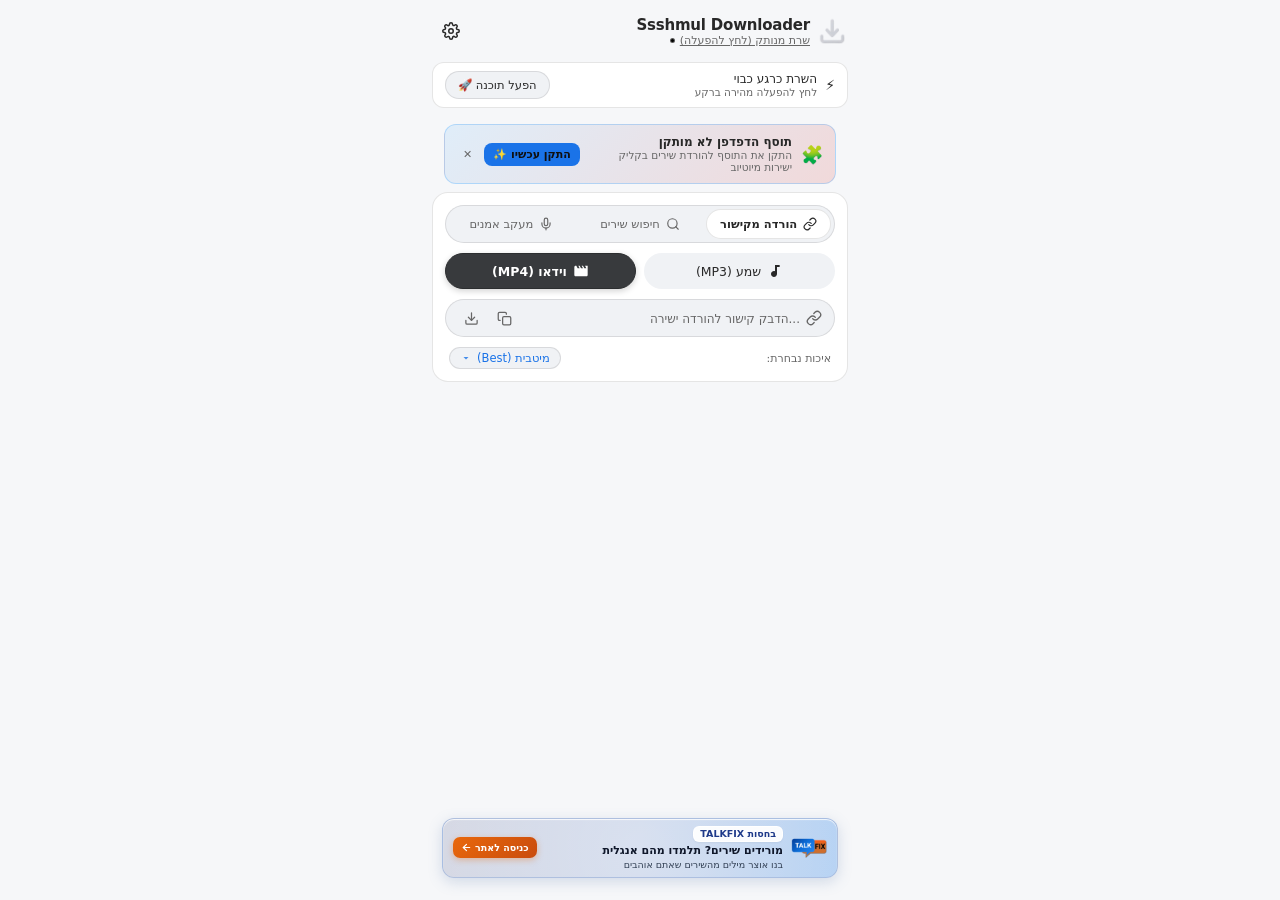
==== commit c7a3b1a2: "Bump version to 1.0.2 and update UI/banner improvements" ====
--- a/extension/index.html
+++ b/extension/index.html
@@ -420,9 +420,9 @@
             <div class="settings-card">
                 <h3 class="settings-group-title">🎨 ערכת נושא ומראה</h3>
                 <div id="theme-options" class="quality-chips-grid" style="grid-template-columns: 1fr 1fr 1fr;">
-                    <button class="chip active" data-theme-val="dark"><svg width="14" height="14" viewBox="0 0 24 24" fill="none" stroke="currentColor" stroke-width="2" stroke-linecap="round" stroke-linejoin="round" style="vertical-align:-2px;margin-inline-end:4px"><path d="M21 12.79A9 9 0 1 1 11.21 3 7 7 0 0 0 21 12.79z"></path></svg>כהה</button>
+                    <button class="chip" data-theme-val="dark"><svg width="14" height="14" viewBox="0 0 24 24" fill="none" stroke="currentColor" stroke-width="2" stroke-linecap="round" stroke-linejoin="round" style="vertical-align:-2px;margin-inline-end:4px"><path d="M21 12.79A9 9 0 1 1 11.21 3 7 7 0 0 0 21 12.79z"></path></svg>כהה</button>
                     <button class="chip" data-theme-val="light"><svg width="14" height="14" viewBox="0 0 24 24" fill="none" stroke="currentColor" stroke-width="2" stroke-linecap="round" stroke-linejoin="round" style="vertical-align:-2px;margin-inline-end:4px"><circle cx="12" cy="12" r="5"></circle><line x1="12" y1="1" x2="12" y2="3"></line><line x1="12" y1="21" x2="12" y2="23"></line><line x1="4.22" y1="4.22" x2="5.64" y2="5.64"></line><line x1="18.36" y1="18.36" x2="19.78" y2="19.78"></line><line x1="1" y1="12" x2="3" y2="12"></line><line x1="21" y1="12" x2="23" y2="12"></line><line x1="4.22" y1="19.78" x2="5.64" y2="18.36"></line><line x1="18.36" y1="5.64" x2="19.78" y2="4.22"></line></svg>בהיר</button>
-                    <button class="chip" data-theme-val="system"><svg width="14" height="14" viewBox="0 0 24 24" fill="none" stroke="currentColor" stroke-width="2" stroke-linecap="round" stroke-linejoin="round" style="vertical-align:-2px;margin-inline-end:4px"><rect x="2" y="3" width="20" height="14" rx="2" ry="2"></rect><line x1="8" y1="21" x2="16" y2="21"></line><line x1="12" y1="17" x2="12" y2="21"></line></svg>מערכת</button>
+                    <button class="chip active" data-theme-val="system"><svg width="14" height="14" viewBox="0 0 24 24" fill="none" stroke="currentColor" stroke-width="2" stroke-linecap="round" stroke-linejoin="round" style="vertical-align:-2px;margin-inline-end:4px"><rect x="2" y="3" width="20" height="14" rx="2" ry="2"></rect><line x1="8" y1="21" x2="16" y2="21"></line><line x1="12" y1="17" x2="12" y2="21"></line></svg>מערכת</button>
                 </div>
             </div>
 
@@ -667,7 +667,7 @@
                 <h3 class="settings-group-title">🔄 עדכוני תוכנה וגרסה</h3>
                 <div class="setting-row">
                     <div class="setting-text">
-                        <span class="setting-name">גרסה נוכחית: <strong id="current-app-version-text">1.0.0</strong></span>
+                        <span class="setting-name">גרסה נוכחית: <strong id="current-app-version-text">1.0.2</strong></span>
                         <span id="update-status-desc" class="setting-desc">בדוק אם יש עדכון חדש ב-GitHub</span>
                     </div>
                     <button id="check-updates-btn" class="yt-mini-btn" style="padding: 7px 14px;" title="בדוק עדכונים עכשיו">
@@ -712,6 +712,35 @@
                     </button>
                 </div>
             </div>
+        </div>
+
+        <!-- TalkFix Sponsor & Promo Banner (Bottom) -->
+        <div class="talkfix-ad-container" id="talkfix-ad-container">
+            <a href="https://talkfix.app/" target="_blank" rel="noopener noreferrer" class="talkfix-ad-card" id="talkfix-ad-card" title="מעבר לאתר TalkFix - ללמוד אנגלית בטבעיות">
+                <div class="talkfix-ad-glow"></div>
+                <div class="talkfix-ad-body">
+                    <div class="talkfix-ad-logo-wrap">
+                        <img src="talkfix-icon.png" alt="TalkFix" class="talkfix-ad-logo" onerror="this.src='icon.png'">
+                        <span class="talkfix-ad-sparkle">✨</span>
+                    </div>
+                    <div class="talkfix-ad-text-wrap">
+                        <div class="talkfix-ad-top">
+                            <span class="talkfix-ad-tag">בחסות TALKFIX</span>
+                        </div>
+                        <div class="talkfix-ad-title">מורידים שירים? תלמדו מהם אנגלית</div>
+                        <div class="talkfix-ad-sub">בנו אוצר מילים מהשירים שאתם אוהבים</div>
+                    </div>
+                    <div class="talkfix-ad-action">
+                        <span class="talkfix-cta-button">
+                            <span>כניסה לאתר</span>
+                            <svg class="talkfix-cta-arrow" viewBox="0 0 24 24" width="14" height="14" fill="none" stroke="currentColor" stroke-width="2.5" stroke-linecap="round" stroke-linejoin="round">
+                                <line x1="19" y1="12" x2="5" y2="12"></line>
+                                <polyline points="12 19 5 12 12 5"></polyline>
+                            </svg>
+                        </span>
+                    </div>
+                </div>
+            </a>
         </div>
     </div>
 
--- a/extension/popup.css
+++ b/extension/popup.css
@@ -28,10 +28,10 @@
     --yt-spec-input-background: #f0f2f5;
     --yt-spec-menu-background: #ffffff;
     --yt-spec-outline: rgba(0, 0, 0, 0.1);
-    --yt-spec-badge-chip-background: rgba(0, 0, 0, 0.06);
-    --yt-spec-badge-chip-background-hover: rgba(0, 0, 0, 0.1);
-    --yt-spec-badge-chip-background-active: #383838;
-    --yt-spec-badge-chip-text-active: #ffffff;
+    --yt-spec-badge-chip-background: #f0f2f5;
+    --yt-spec-badge-chip-background-hover: #e4e7eb;
+    --yt-spec-badge-chip-background-active: #dbe0e8;
+    --yt-spec-badge-chip-text-active: #0f141c;
     --yt-spec-text-primary: #282828;
     --yt-spec-text-secondary: #666666;
     --yt-spec-text-disabled: #9aa0a6;
@@ -50,10 +50,10 @@
         --yt-spec-input-background: #f0f2f5;
         --yt-spec-menu-background: #ffffff;
         --yt-spec-outline: rgba(0, 0, 0, 0.1);
-        --yt-spec-badge-chip-background: rgba(0, 0, 0, 0.06);
-        --yt-spec-badge-chip-background-hover: rgba(0, 0, 0, 0.1);
-        --yt-spec-badge-chip-background-active: #383838;
-        --yt-spec-badge-chip-text-active: #ffffff;
+        --yt-spec-badge-chip-background: #f0f2f5;
+        --yt-spec-badge-chip-background-hover: #e4e7eb;
+        --yt-spec-badge-chip-background-active: #dbe0e8;
+        --yt-spec-badge-chip-text-active: #0f141c;
         --yt-spec-text-primary: #282828;
         --yt-spec-text-secondary: #666666;
         --yt-spec-text-disabled: #9aa0a6;
@@ -74,7 +74,7 @@
 }
 
 body {
-    width: 360px;
+    width: 400px;
     background-color: var(--yt-spec-base-background);
     color: var(--yt-spec-text-primary);
     padding: 0;
@@ -444,6 +444,49 @@
     font-weight: 600;
 }
 
+.sort-selector-group {
+    display: flex;
+    align-items: center;
+    gap: 8px;
+}
+
+.sort-chips {
+    display: flex;
+    gap: 6px;
+}
+
+.sort-chip {
+    display: inline-flex;
+    align-items: center;
+    gap: 4px;
+    background: var(--yt-spec-input-background);
+    border: 1px solid var(--yt-spec-outline);
+    color: var(--yt-spec-text-secondary);
+    padding: 3px 10px;
+    border-radius: 12px;
+    font-size: 11px;
+    font-weight: 500;
+    cursor: pointer;
+    transition: all 0.2s cubic-bezier(0.4, 0, 0.2, 1);
+}
+
+.sort-chip svg {
+    flex-shrink: 0;
+}
+
+.sort-chip:hover {
+    color: var(--yt-spec-text-primary);
+    border-color: rgba(255, 255, 255, 0.3);
+}
+
+.sort-chip.active {
+    background: var(--yt-spec-blue-button);
+    border-color: var(--yt-spec-blue-button);
+    color: #ffffff;
+    font-weight: 600;
+    box-shadow: 0 2px 6px rgba(62, 166, 255, 0.3);
+}
+
 /* Custom Count Manual Input */
 .custom-count-wrapper {
     display: inline-flex;
@@ -632,13 +675,13 @@
     height: 36px;
     padding: 0 12px;
     border-radius: 18px;
-    border: none;
+    border: 1px solid transparent;
     background: var(--yt-spec-badge-chip-background);
     color: var(--yt-spec-text-primary);
     font-size: 12.5px;
     font-weight: 500;
     cursor: pointer;
-    transition: background-color 0.2s, color 0.2s;
+    transition: all 0.2s ease;
 }
 
 .yt-pill-tab:hover {
@@ -648,6 +691,15 @@
 .yt-pill-tab.active {
     background: var(--yt-spec-badge-chip-background-active);
     color: var(--yt-spec-badge-chip-text-active, #0f0f0f);
+    font-weight: 600;
+}
+
+[data-theme="light"] .yt-pill-tab.active,
+:root:not([data-theme="dark"]) .yt-pill-tab.active {
+    background: #383a3d;
+    color: #ffffff;
+    border-color: #2c2e30;
+    box-shadow: 0 2px 6px rgba(0, 0, 0, 0.18);
     font-weight: 600;
 }
 
@@ -1635,7 +1687,7 @@
 /* Toast */
 .toast {
     position: fixed;
-    bottom: 12px;
+    bottom: 108px; /* above the sticky TalkFix banner */
     left: 50%;
     transform: translateX(-50%);
     background: var(--yt-spec-menu-background);
@@ -1646,7 +1698,7 @@
     font-size: 11.5px;
     font-weight: 500;
     box-shadow: 0 4px 16px rgba(0, 0, 0, 0.4);
-    z-index: 999;
+    z-index: 9999;
     pointer-events: none;
 }
 
@@ -2528,9 +2580,10 @@
 }
 
 [data-theme="light"] .artist-tab-chip.active {
-    background: #0f0f0f;
-    color: #ffffff !important;
-    border-color: #0f0f0f;
+    background: #dbe0e8;
+    color: #0f141c !important;
+    border-color: #b8c0cc;
+    box-shadow: 0 1px 3px rgba(0, 0, 0, 0.08);
 }
 
 .tab-badge {
@@ -2546,7 +2599,8 @@
 }
 
 [data-theme="light"] .artist-tab-chip.active .tab-badge {
-    background: rgba(255, 255, 255, 0.25);
+    background: rgba(0, 0, 0, 0.08);
+    color: #0f0f0f;
 }
 
 .artist-modal-songs-list {
@@ -2741,5 +2795,183 @@
     font-size: 12px;
 }
 
-
-
+/* ==========================================================================
+   TalkFix Ad / Sponsor Banner (Exact Pastel Gradient)
+   ========================================================================== */
+.talkfix-ad-container {
+    padding: 8px 10px 10px 10px;
+    margin-top: auto;
+    position: sticky;
+    bottom: 0;
+    z-index: 100;
+}
+
+/* Hide TalkFix banner when Settings view is active */
+#settings-view:not(.hidden) ~ #talkfix-ad-container,
+.settings-view:not(.hidden) ~ .talkfix-ad-container {
+    display: none !important;
+}
+
+.talkfix-ad-card {
+    display: block;
+    text-decoration: none;
+    position: relative;
+    border-radius: 12px;
+    background: linear-gradient(90deg, #D4D7E3 0%, #CAD5EA 50%, #B4D1F3 100%);
+    border: 1px solid rgba(165, 185, 220, 0.75);
+    box-shadow: 0 4px 14px rgba(100, 130, 180, 0.25), inset 0 1px 1px rgba(255, 255, 255, 0.85);
+    overflow: hidden;
+    transition: all 0.25s cubic-bezier(0.4, 0, 0.2, 1);
+    cursor: pointer;
+}
+
+.talkfix-ad-card:hover {
+    transform: translateY(-2px);
+    border-color: rgba(140, 168, 215, 0.95);
+    background: linear-gradient(90deg, #C8CDE0 0%, #BCCDE8 50%, #A4C7F2 100%);
+    box-shadow: 0 8px 20px rgba(80, 120, 190, 0.32), inset 0 1px 2px rgba(255, 255, 255, 0.95);
+}
+
+.talkfix-ad-glow {
+    position: absolute;
+    top: -50%;
+    left: -50%;
+    width: 200%;
+    height: 200%;
+    background: radial-gradient(circle, rgba(255, 255, 255, 0.4) 0%, transparent 60%);
+    opacity: 0.7;
+    pointer-events: none;
+    transition: opacity 0.3s ease;
+}
+
+.talkfix-ad-card:hover .talkfix-ad-glow {
+    opacity: 1;
+}
+
+.talkfix-ad-body {
+    display: flex;
+    align-items: center;
+    gap: 8px;
+    padding: 7px 10px;
+    position: relative;
+    z-index: 2;
+}
+
+.talkfix-ad-logo-wrap {
+    position: relative;
+    flex-shrink: 0;
+    display: flex;
+    align-items: center;
+}
+
+.talkfix-ad-logo {
+    width: 36px;
+    height: 36px;
+    border-radius: 0;
+    object-fit: contain;
+    background: transparent;
+    box-shadow: none;
+    display: block;
+    transition: transform 0.25s ease;
+}
+
+.talkfix-ad-card:hover .talkfix-ad-logo {
+    transform: scale(1.06) rotate(-2deg);
+}
+
+.talkfix-ad-sparkle {
+    display: none;
+}
+
+.talkfix-ad-text-wrap {
+    flex: 1;
+    min-width: 0;
+    text-align: right;
+    display: flex;
+    flex-direction: column;
+    justify-content: center;
+}
+
+.talkfix-ad-top {
+    display: flex;
+    align-items: center;
+    margin-bottom: 2px;
+}
+
+.talkfix-brand-name {
+    display: none;
+}
+
+.talkfix-ad-tag {
+    font-size: 9.5px;
+    font-weight: 700;
+    padding: 1px 6px;
+    border-radius: 6px;
+    background: rgba(255, 255, 255, 0.92);
+    color: #1e3a8a;
+    border: 1px solid rgba(255, 255, 255, 0.95);
+    line-height: 1.3;
+    box-shadow: 0 1px 2px rgba(0, 0, 0, 0.05);
+    display: inline-block;
+    align-self: flex-start;
+}
+
+.talkfix-ad-title {
+    font-size: 11px;
+    font-weight: 700;
+    color: #0f172a;
+    white-space: nowrap;
+    overflow: hidden;
+    text-overflow: ellipsis;
+    line-height: 1.25;
+}
+
+.talkfix-ad-sub {
+    font-size: 9.5px;
+    font-weight: 500;
+    color: #334155;
+    white-space: nowrap;
+    overflow: hidden;
+    text-overflow: ellipsis;
+    margin-top: 1px;
+}
+
+.talkfix-ad-action {
+    flex-shrink: 0;
+    display: flex;
+    align-items: center;
+}
+
+.talkfix-cta-button {
+    display: inline-flex;
+    align-items: center;
+    gap: 3px;
+    background: linear-gradient(135deg, hsl(25, 90%, 48%) 0%, hsl(20, 88%, 42%) 100%);
+    color: #ffffff;
+    font-size: 9.5px;
+    font-weight: 700;
+    padding: 5px 8px;
+    border-radius: 7px;
+    box-shadow: 0 2px 6px rgba(232, 105, 13, 0.35);
+    transition: all 0.2s ease;
+    white-space: nowrap;
+}
+
+.talkfix-ad-card:hover .talkfix-cta-button {
+    background: linear-gradient(135deg, hsl(25, 90%, 44%) 0%, hsl(20, 88%, 38%) 100%);
+    box-shadow: 0 3px 10px rgba(232, 105, 13, 0.5);
+}
+
+.talkfix-cta-arrow {
+    width: 11px;
+    height: 11px;
+    transition: transform 0.2s ease;
+}
+
+.talkfix-ad-card:hover .talkfix-cta-arrow {
+    transform: translateX(-2px);
+}
+
+
+
+
